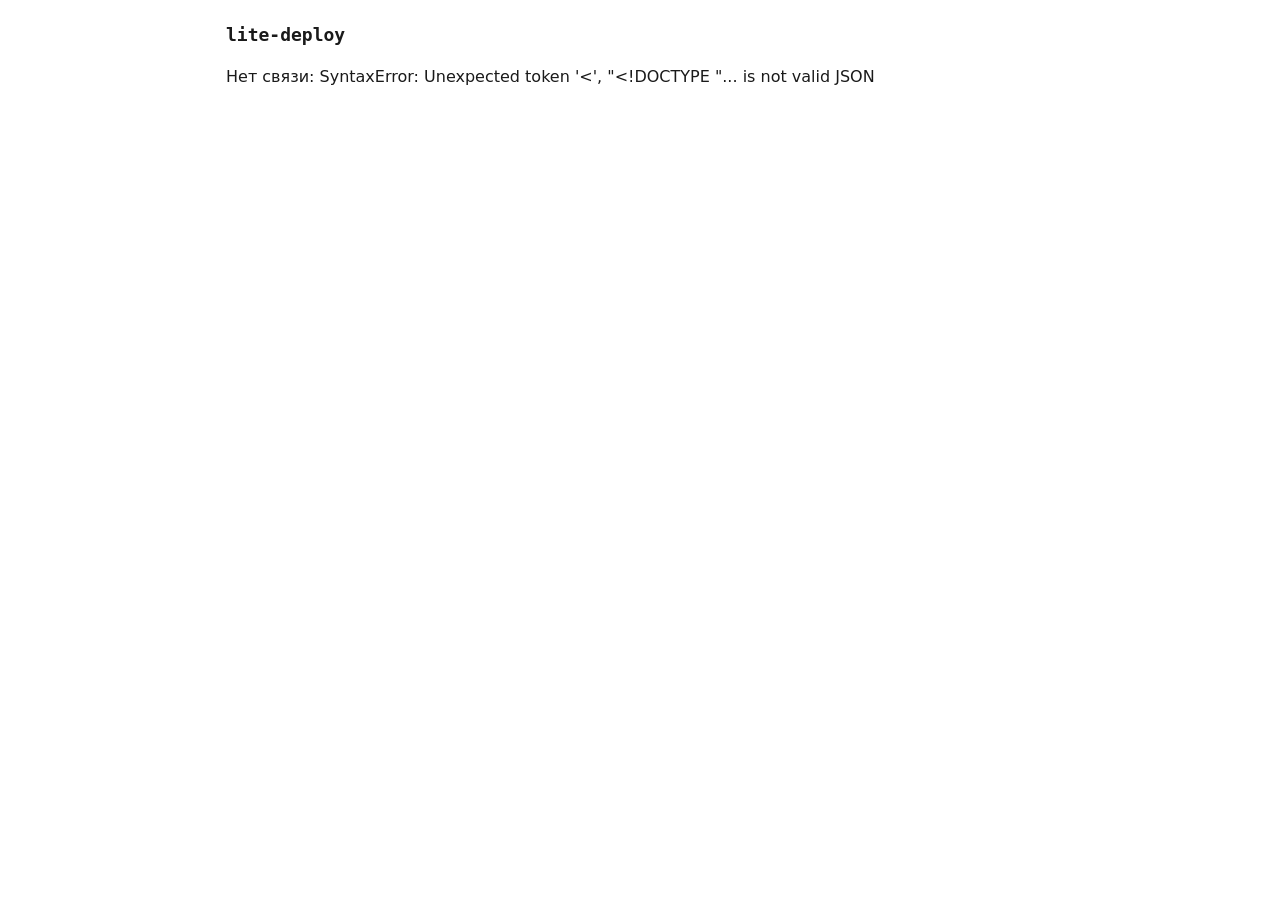
==== internal/ui/index.html @ 856b933f "S9: веб-интерфейс lite-deploy ui (состояние, выкатка, откат); документы" ====
<!doctype html>
<html lang="ru">
<head>
<meta charset="utf-8">
<meta name="viewport" content="width=device-width, initial-scale=1">
<title>lite-deploy</title>
<style>
  :root { --bg:#fff; --fg:#1a1a1a; --muted:#6a6a6a; --line:#e6e6e6; --card:#fafaf9; --ok:#0b6b57; --bad:#b3261e; --btn:#1a1a1a; --btnfg:#fff; }
  @media (prefers-color-scheme: dark) { :root { --bg:#131313; --fg:#e6e6e3; --muted:#9a9a95; --line:#2a2a28; --card:#1a1a19; --ok:#5cc8a6; --bad:#f2837b; --btn:#e6e6e3; --btnfg:#131313; } }
  * { box-sizing: border-box; }
  body { margin:0; background:var(--bg); color:var(--fg); font:16px/1.55 system-ui,-apple-system,"Segoe UI",Roboto,sans-serif; }
  .wrap { max-width: 860px; margin: 0 auto; padding: 24px 16px 64px; }
  header { display:flex; justify-content:space-between; align-items:baseline; margin-bottom: 20px; }
  h1 { font: 600 18px ui-monospace,SFMono-Regular,Menlo,monospace; margin:0; }
  .srv { color:var(--muted); font-size:14px; }
  .card { background:var(--card); border:1px solid var(--line); border-radius:8px; padding:16px 18px; margin-bottom:16px; }
  .card h2 { margin:0 0 4px; font-size:18px; }
  .meta { color:var(--muted); font-size:14px; margin-bottom:12px; }
  table { border-collapse:collapse; width:100%; font-size:14px; margin-bottom:12px; }
  th,td { text-align:left; padding:6px 10px 6px 0; border-bottom:1px solid var(--line); }
  th { color:var(--muted); font-weight:500; }
  code { font:13px ui-monospace,SFMono-Regular,Menlo,monospace; }
  .up { color:var(--ok); } .down { color:var(--bad); }
  .act { font-weight:600; }
  form { display:flex; gap:8px; flex-wrap:wrap; margin:8px 0 0; }
  input[type=text] { flex:1 1 280px; min-width:0; padding:8px 10px; border:1px solid var(--line); border-radius:6px; background:var(--bg); color:var(--fg); font:13px ui-monospace,SFMono-Regular,Menlo,monospace; }
  button { padding:8px 14px; border-radius:6px; border:1px solid var(--line); background:var(--bg); color:var(--fg); font:inherit; cursor:pointer; }
  button.primary { background:var(--btn); color:var(--btnfg); border-color:var(--btn); }
  button:disabled { opacity:.5; cursor:default; }
  .hist { color:var(--muted); font-size:13px; margin-top:10px; }
  .hist div { padding:1px 0; }
  #msg { position:sticky; top:0; margin-bottom:12px; padding:10px 14px; border-radius:6px; font-size:14px; white-space:pre-wrap; display:none; }
  #msg.ok { display:block; border:1px solid var(--ok); color:var(--ok); background:var(--bg); }
  #msg.err { display:block; border:1px solid var(--bad); color:var(--bad); background:var(--bg); }
  .empty { color:var(--muted); }
</style>
</head>
<body>
<div class="wrap">
  <header><h1>lite-deploy</h1><span class="srv" id="srv"></span></header>
  <div id="msg"></div>
  <div id="list"><p class="empty">Загрузка…</p></div>
</div>
<script>
(function () {
  var token = new URLSearchParams(location.search).get('t') || sessionStorage.getItem('t') || '';
  if (token) { sessionStorage.setItem('t', token); history.replaceState(null, '', location.pathname); }
  var busy = false;

  function api(path, body) {
    var opt = { headers: { 'X-Token': token } };
    if (body) { opt.method = 'POST'; opt.headers['Content-Type'] = 'application/json'; opt.body = JSON.stringify(body); }
    return fetch(path, opt).then(function (r) { return r.json(); });
  }
  function msg(kind, text) { var m = document.getElementById('msg'); m.className = kind; m.textContent = text; }
  function clearMsg() { document.getElementById('msg').className = ''; }
  function el(tag, cls, text) { var e = document.createElement(tag); if (cls) e.className = cls; if (text !== undefined) e.textContent = text; return e; }
  function short(s) { return s && s.length > 12 ? s.slice(0, 12) : (s || ''); }

  function card(p) {
    var c = el('div', 'card');
    c.appendChild(el('h2', null, p.project));
    var active = p.active === 'none' ? 'ещё не выкатывали' : 'активный слот: ' + p.active;
    c.appendChild(el('div', 'meta', active));
    var t = el('table'), h = el('tr');
    ['Слот', 'Сервис', 'Порт', 'Состояние'].forEach(function (x) { h.appendChild(el('th', null, x)); });
    t.appendChild(h);
    ['blue', 'green'].forEach(function (slot) {
      Object.keys(p.slots[slot] || {}).sort().forEach(function (svc) {
        var s = p.slots[slot][svc], r = el('tr');
        r.appendChild(el('td', slot === p.active ? 'act' : null, slot + (slot === p.active ? ' (активный)' : '')));
        r.appendChild(el('td', null, svc));
        r.appendChild(el('td', null, String(s.port)));
        r.appendChild(el('td', s.up ? 'up' : 'down', s.up ? 'работает' + (s.version ? ', версия ' + short(s.version) : '') : 'не отвечает'));
        t.appendChild(r);
      });
    });
    c.appendChild(t);

    var f = el('form'), inp = el('input'), go = el('button', 'primary', 'Выкатить'), rb = el('button', null, 'Откатить');
    inp.type = 'text'; inp.placeholder = 'хэш коммита (40 символов)'; inp.maxLength = 40; inp.spellcheck = false; inp.autocomplete = 'off';
    go.type = 'submit'; rb.type = 'button';
    f.appendChild(inp); f.appendChild(go); f.appendChild(rb);
    f.addEventListener('submit', function (e) {
      e.preventDefault();
      var sha = inp.value.trim().toLowerCase();
      if (!/^[0-9a-f]{40}$/.test(sha)) { msg('err', 'Нужен полный хэш коммита: 40 символов 0-9a-f.'); return; }
      if (!confirm('Выкатить ' + sha.slice(0, 12) + ' в проект ' + p.project + '?')) return;
      run('Выкатка идёт, это может занять несколько минут…', '/api/deploy', { project: p.project, sha: sha }, function (d) {
        return 'Выкачено ' + short(d.version) + ', слот ' + d.slot + '. Трафик переключён.';
      });
    });
    rb.addEventListener('click', function () {
      if (!confirm('Откатить проект ' + p.project + ' на прежнюю версию?')) return;
      run('Откат…', '/api/rollback', { project: p.project }, function (d) {
        return 'Откат выполнен: слот ' + d.slot + ', версия ' + short(d.version) + '.';
      });
    });
    c.appendChild(f);

    if (p.history && p.history.length) {
      var hist = el('div', 'hist');
      p.history.slice().reverse().forEach(function (x) { hist.appendChild(el('div', null, x.time + '  ' + x.event + '  ' + short(x.version) + '  слот ' + x.slot)); });
      c.appendChild(hist);
    }
    return c;
  }

  function setBusy(b) { busy = b; document.querySelectorAll('button').forEach(function (x) { x.disabled = b; }); }

  function run(wait, path, body, okText) {
    if (busy) return;
    setBusy(true); msg('ok', wait);
    api(path, body).then(function (r) {
      if (r.ok) { msg('ok', okText(r.data)); }
      else { msg('err', r.error.message + (r.error.hint ? '\n' + r.error.hint : '')); }
    }).catch(function (e) { msg('err', 'Нет связи: ' + e); }).then(function () { setBusy(false); load(); });
  }

  function load() {
    api('/api/status').then(function (r) {
      var list = document.getElementById('list');
      list.textContent = '';
      if (!r.ok) {
        if (r.error.code === 'permission_denied') { list.appendChild(el('p', 'empty', r.error.message)); return; }
        if (r.error.code === 'project_not_found') { list.appendChild(el('p', 'empty', 'Проектов ещё нет. Создайте проект: lite-deploy project create.')); return; }
        list.appendChild(el('p', 'down', r.error.message)); return;
      }
      var ps = ('projects' in r.data) ? (r.data.projects || []) : [r.data];
      if (!ps.length) { list.appendChild(el('p', 'empty', 'Проектов ещё нет.')); return; }
      ps.forEach(function (p) { list.appendChild(card(p)); });
      if (busy) setBusy(true);
    }).catch(function (e) { document.getElementById('list').textContent = 'Нет связи: ' + e; });
  }

  api('/api/info').then(function (i) { document.getElementById('srv').textContent = i.host ? 'сервер: ' + i.host : 'этот компьютер'; }).catch(function () {});
  load();
  setInterval(function () { if (!busy && document.activeElement.tagName !== 'INPUT') load(); }, 10000);
})();
</script>
</body>
</html>
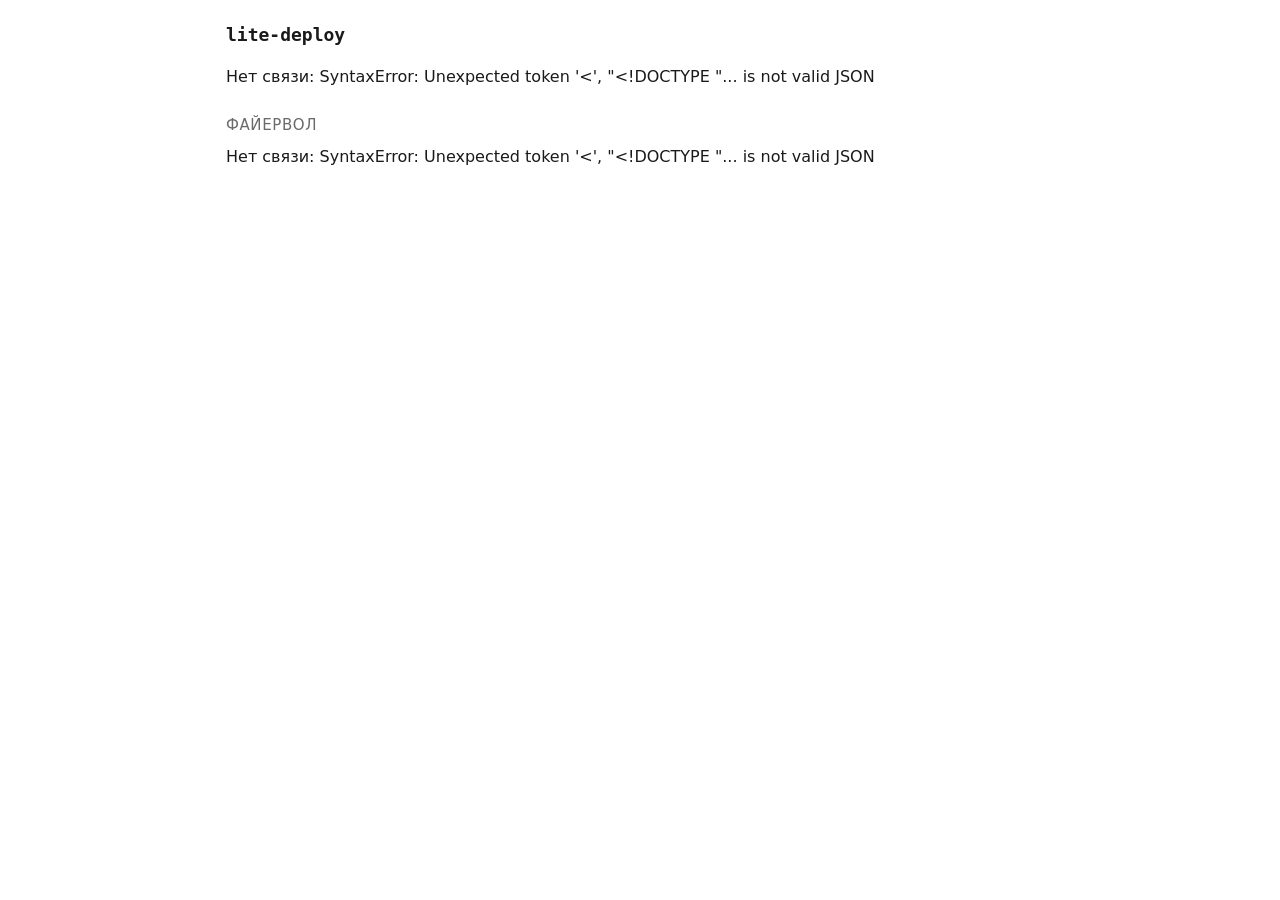
==== commit 6040ee45: "Плагин файервола: пакет firewall, команды lite-deploy firewall, раздел в UI; документы Co-Authored-B" ====
--- a/internal/ui/index.html
+++ b/internal/ui/index.html
@@ -33,6 +33,10 @@
   #msg.ok { display:block; border:1px solid var(--ok); color:var(--ok); background:var(--bg); }
   #msg.err { display:block; border:1px solid var(--bad); color:var(--bad); background:var(--bg); }
   .empty { color:var(--muted); }
+  h3 { font-size:15px; margin:24px 0 8px; color:var(--muted); font-weight:500; text-transform:uppercase; letter-spacing:.04em; }
+  input.num { flex:0 0 90px; } input.src { flex:1 1 180px; }
+  select { padding:8px 10px; border:1px solid var(--line); border-radius:6px; background:var(--bg); color:var(--fg); font:inherit; }
+  .tag { color:var(--muted); font-size:12px; }
 </style>
 </head>
 <body>
@@ -40,6 +44,8 @@
   <header><h1>lite-deploy</h1><span class="srv" id="srv"></span></header>
   <div id="msg"></div>
   <div id="list"><p class="empty">Загрузка…</p></div>
+  <h3>Файервол</h3>
+  <div id="fw"><p class="empty">Загрузка…</p></div>
 </div>
 <script>
 (function () {
@@ -108,13 +114,74 @@
 
   function setBusy(b) { busy = b; document.querySelectorAll('button').forEach(function (x) { x.disabled = b; }); }
 
-  function run(wait, path, body, okText) {
+  function run(wait, path, body, okText, reload) {
     if (busy) return;
     setBusy(true); msg('ok', wait);
     api(path, body).then(function (r) {
       if (r.ok) { msg('ok', okText(r.data)); }
       else { msg('err', r.error.message + (r.error.hint ? '\n' + r.error.hint : '')); }
-    }).catch(function (e) { msg('err', 'Нет связи: ' + e); }).then(function () { setBusy(false); load(); });
+    }).catch(function (e) { msg('err', 'Нет связи: ' + e); }).then(function () { setBusy(false); (reload || load)(); });
+  }
+
+  function fwCard(st) {
+    var c = el('div', 'card');
+    c.appendChild(el('div', 'meta', (st.active ? 'Включён' : 'Выключен') + ', порт SSH: ' + st.ssh_port));
+    if (!st.active) {
+      var eb = el('button', 'primary', 'Включить');
+      eb.addEventListener('click', function () {
+        if (!confirm('Включить файервол? Будут открыты SSH (порт ' + st.ssh_port + '), 80 и 443, остальное входящее закроется.')) return;
+        run('Включаю…', '/api/firewall/enable', {}, function () { return 'Файервол включён.'; }, loadFw);
+      });
+      c.appendChild(eb);
+    }
+    var t = el('table'), h = el('tr');
+    ['Порт', 'Действие', 'Откуда', ''].forEach(function (x) { h.appendChild(el('th', null, x)); });
+    t.appendChild(h);
+    (st.rules || []).forEach(function (r) {
+      var row = el('tr');
+      row.appendChild(el('td', null, r.port ? r.port + (r.proto ? '/' + r.proto : '') : r.raw));
+      row.appendChild(el('td', null, r.action));
+      row.appendChild(el('td', null, r.from));
+      var cell = el('td');
+      if (r.protected) cell.appendChild(el('span', 'tag', 'защищено'));
+      else if (r.port) {
+        var del = el('button', null, 'Закрыть');
+        del.addEventListener('click', function () {
+          if (!confirm('Закрыть ' + r.port + '/' + r.proto + (r.from !== 'any' ? ' для ' + r.from : '') + '?')) return;
+          run('Закрываю…', '/api/firewall/remove', { port: r.port, proto: r.proto, from: r.from === 'any' ? '' : r.from, action: r.action }, function () { return 'Порт ' + r.port + ' закрыт.'; }, loadFw);
+        });
+        cell.appendChild(del);
+      }
+      row.appendChild(cell);
+      t.appendChild(row);
+    });
+    c.appendChild(t);
+    var f = el('form'), port = el('input', 'num'), proto = el('select'), src = el('input', 'src'), add = el('button', 'primary', 'Открыть порт');
+    port.type = 'text'; port.placeholder = 'порт'; port.maxLength = 5; port.inputMode = 'numeric'; port.autocomplete = 'off';
+    ['tcp', 'udp'].forEach(function (x) { var o = el('option', null, x); o.value = x; proto.appendChild(o); });
+    src.type = 'text'; src.placeholder = 'только с адреса (необязательно)'; src.autocomplete = 'off'; src.spellcheck = false;
+    add.type = 'submit';
+    f.appendChild(port); f.appendChild(proto); f.appendChild(src); f.appendChild(add);
+    f.addEventListener('submit', function (e) {
+      e.preventDefault();
+      var n = parseInt(port.value, 10);
+      if (!(n >= 1 && n <= 65535)) { msg('err', 'Порт: число от 1 до 65535.'); return; }
+      var from = src.value.trim();
+      if (!confirm('Открыть ' + n + '/' + proto.value + (from ? ' для ' + from : ' для всех') + '?')) return;
+      run('Открываю…', '/api/firewall/allow', { port: n, proto: proto.value, from: from }, function () { return 'Порт ' + n + '/' + proto.value + ' открыт.'; }, loadFw);
+    });
+    c.appendChild(f);
+    return c;
+  }
+
+  function loadFw() {
+    api('/api/firewall').then(function (r) {
+      var box = document.getElementById('fw');
+      box.textContent = '';
+      if (!r.ok) { box.appendChild(el('p', r.error.code === 'permission_denied' ? 'empty' : 'down', r.error.message)); return; }
+      box.appendChild(fwCard(r.data));
+      if (busy) setBusy(true);
+    }).catch(function (e) { document.getElementById('fw').textContent = 'Нет связи: ' + e; });
   }
 
   function load() {
@@ -134,8 +201,8 @@
   }
 
   api('/api/info').then(function (i) { document.getElementById('srv').textContent = i.host ? 'сервер: ' + i.host : 'этот компьютер'; }).catch(function () {});
-  load();
-  setInterval(function () { if (!busy && document.activeElement.tagName !== 'INPUT') load(); }, 10000);
+  load(); loadFw();
+  setInterval(function () { if (!busy && document.activeElement.tagName !== 'INPUT') { load(); loadFw(); } }, 10000);
 })();
 </script>
 </body>
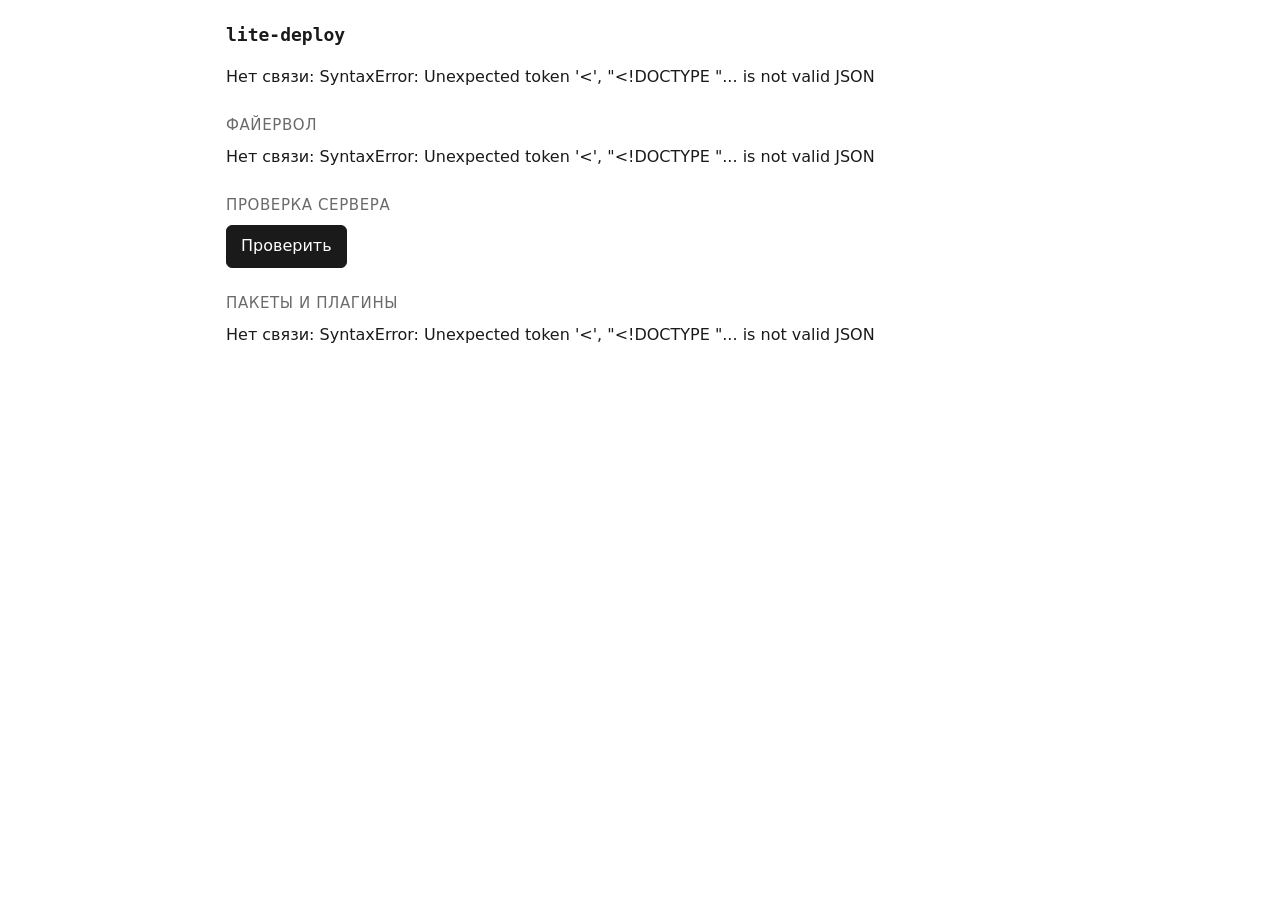
==== commit f0681b0b: "Плагины: механизм (манифест, реестр, внешние плагины), lite package, info, verify, раздел в интерфей" ====
--- a/internal/ui/index.html
+++ b/internal/ui/index.html
@@ -37,6 +37,10 @@
   input.num { flex:0 0 90px; } input.src { flex:1 1 180px; }
   select { padding:8px 10px; border:1px solid var(--line); border-radius:6px; background:var(--bg); color:var(--fg); font:inherit; }
   .tag { color:var(--muted); font-size:12px; }
+  pre.out { margin:8px 0 0; padding:8px 10px; background:var(--bg); border:1px solid var(--line); border-radius:6px; font:13px ui-monospace,SFMono-Regular,Menlo,monospace; white-space:pre-wrap; max-height:260px; overflow:auto; }
+  .warn { color:#9a6700; } @media (prefers-color-scheme: dark) { .warn { color:#e3b341; } }
+  .cmd { margin:8px 0 0; }
+  .cmd .help { color:var(--muted); font-size:13px; }
 </style>
 </head>
 <body>
@@ -46,6 +50,10 @@
   <div id="list"><p class="empty">Загрузка…</p></div>
   <h3>Файервол</h3>
   <div id="fw"><p class="empty">Загрузка…</p></div>
+  <h3>Проверка сервера</h3>
+  <div id="vf"><button id="vfgo" class="primary">Проверить</button><div id="vfout"></div></div>
+  <h3>Пакеты и плагины</h3>
+  <div id="pl"><p class="empty">Загрузка…</p></div>
 </div>
 <script>
 (function () {
@@ -184,6 +192,78 @@
     }).catch(function (e) { document.getElementById('fw').textContent = 'Нет связи: ' + e; });
   }
 
+  function pluginCard(p) {
+    var c = el('div', 'card');
+    c.appendChild(el('h2', null, p.name));
+    c.appendChild(el('div', 'meta', p.description + ' · ' + (p.kind === 'builtin' ? 'встроенный' : 'внешний') + (p.requires && p.requires.length ? ' · нужны пакеты: ' + p.requires.join(', ') : '')));
+    var out = el('pre', 'out'); out.style.display = 'none';
+    (p.commands || []).forEach(function (cm) {
+      var row = el('div', 'cmd');
+      row.appendChild(el('code', null, 'lite ' + p.name + ' ' + cm.name + (cm.args ? ' ' + cm.args : '')));
+      row.appendChild(el('span', 'help', ' — ' + cm.help));
+      var f = el('form'), inp = el('input'), go = el('button', cm.confirm ? null : 'primary', 'Выполнить');
+      if (cm.args) { inp.type = 'text'; inp.placeholder = cm.args; inp.autocomplete = 'off'; inp.spellcheck = false; f.appendChild(inp); }
+      go.type = 'submit'; f.appendChild(go);
+      f.addEventListener('submit', function (e) {
+        e.preventDefault();
+        var args = cm.args ? inp.value.trim().split(/\s+/).filter(Boolean) : [];
+        if (cm.args && cm.args.indexOf('…') < 0 && args.length !== cm.args.split(/\s+/).length) { msg('err', 'Нужно: ' + cm.args); return; }
+        if (cm.args && !args.length) { msg('err', 'Нужно: ' + cm.args); return; }
+        if (cm.confirm && !confirm('Выполнить: lite ' + p.name + ' ' + cm.name + ' ' + args.join(' ') + '?')) return;
+        if (busy) return;
+        setBusy(true); msg('ok', 'Выполняю…');
+        api('/api/plugin', { plugin: p.name, command: cm.name, args: args }).then(function (r) {
+          if (r.ok) {
+            clearMsg();
+            out.style.display = 'block';
+            out.textContent = pluginText(r.data);
+          } else { msg('err', r.error.message + (r.error.hint ? '\n' + r.error.hint : '')); }
+        }).catch(function (e) { msg('err', 'Нет связи: ' + e); }).then(function () { setBusy(false); });
+      });
+      row.appendChild(f);
+      c.appendChild(row);
+    });
+    c.appendChild(out);
+    return c;
+  }
+  function pluginText(d) {
+    if (!d) return 'Готово.';
+    if (Array.isArray(d.packages) && !d.action) return d.packages.length ? d.packages.map(function (x) { return x.name + '  ' + x.version + '  ' + x.installed_at; }).join('\n') : 'Через lite пакеты пока не ставились.';
+    if (d.packages && d.action) return 'Готово: ' + d.action + ' ' + d.packages.join(', ');
+    if ('installed' in d) return d.name + ': ' + (d.installed ? 'установлен, версия ' + d.version + (d.by_lite ? ' (через lite)' : ' (не через lite)') : 'не установлен');
+    if (d.output !== undefined) return d.output;
+    return JSON.stringify(d, null, 2);
+  }
+  function loadPlugins() {
+    api('/api/plugins').then(function (r) {
+      var box = document.getElementById('pl');
+      box.textContent = '';
+      if (!r.ok) { box.appendChild(el('p', r.error.code === 'permission_denied' ? 'empty' : 'down', r.error.message)); return; }
+      (r.data.plugins || []).forEach(function (p) { box.appendChild(pluginCard(p)); });
+      (r.data.load_errors || []).forEach(function (m) { box.appendChild(el('p', 'down', m)); });
+    }).catch(function (e) { document.getElementById('pl').textContent = 'Нет связи: ' + e; });
+  }
+  function verify() {
+    var box = document.getElementById('vfout');
+    if (busy) return;
+    setBusy(true); box.textContent = 'Проверяю…';
+    api('/api/verify').then(function (r) {
+      box.textContent = '';
+      if (!r.data) { box.appendChild(el('p', 'down', r.error.message)); return; }
+      var t = el('table');
+      r.data.findings.forEach(function (f) {
+        var row = el('tr');
+        row.appendChild(el('td', f.level === 'ok' ? 'up' : (f.level === 'warn' ? 'warn' : 'down'), f.level === 'ok' ? 'ок' : (f.level === 'warn' ? 'внимание' : 'ошибка')));
+        row.appendChild(el('td', null, f.plugin + '/' + f.check));
+        row.appendChild(el('td', null, f.message + (f.fix && f.level !== 'ok' ? '  →  ' + f.fix : '')));
+        t.appendChild(row);
+      });
+      box.appendChild(t);
+      box.appendChild(el('div', 'meta', 'Итого: ок ' + r.data.ok + ', предупреждений ' + r.data.warnings + ', ошибок ' + r.data.failures));
+    }).catch(function (e) { box.textContent = 'Нет связи: ' + e; }).then(function () { setBusy(false); });
+  }
+  document.getElementById('vfgo').addEventListener('click', verify);
+
   function load() {
     api('/api/status').then(function (r) {
       var list = document.getElementById('list');
@@ -201,7 +281,7 @@
   }
 
   api('/api/info').then(function (i) { document.getElementById('srv').textContent = i.host ? 'сервер: ' + i.host : 'этот компьютер'; }).catch(function () {});
-  load(); loadFw();
+  load(); loadFw(); loadPlugins();
   setInterval(function () { if (!busy && document.activeElement.tagName !== 'INPUT') { load(); loadFw(); } }, 10000);
 })();
 </script>
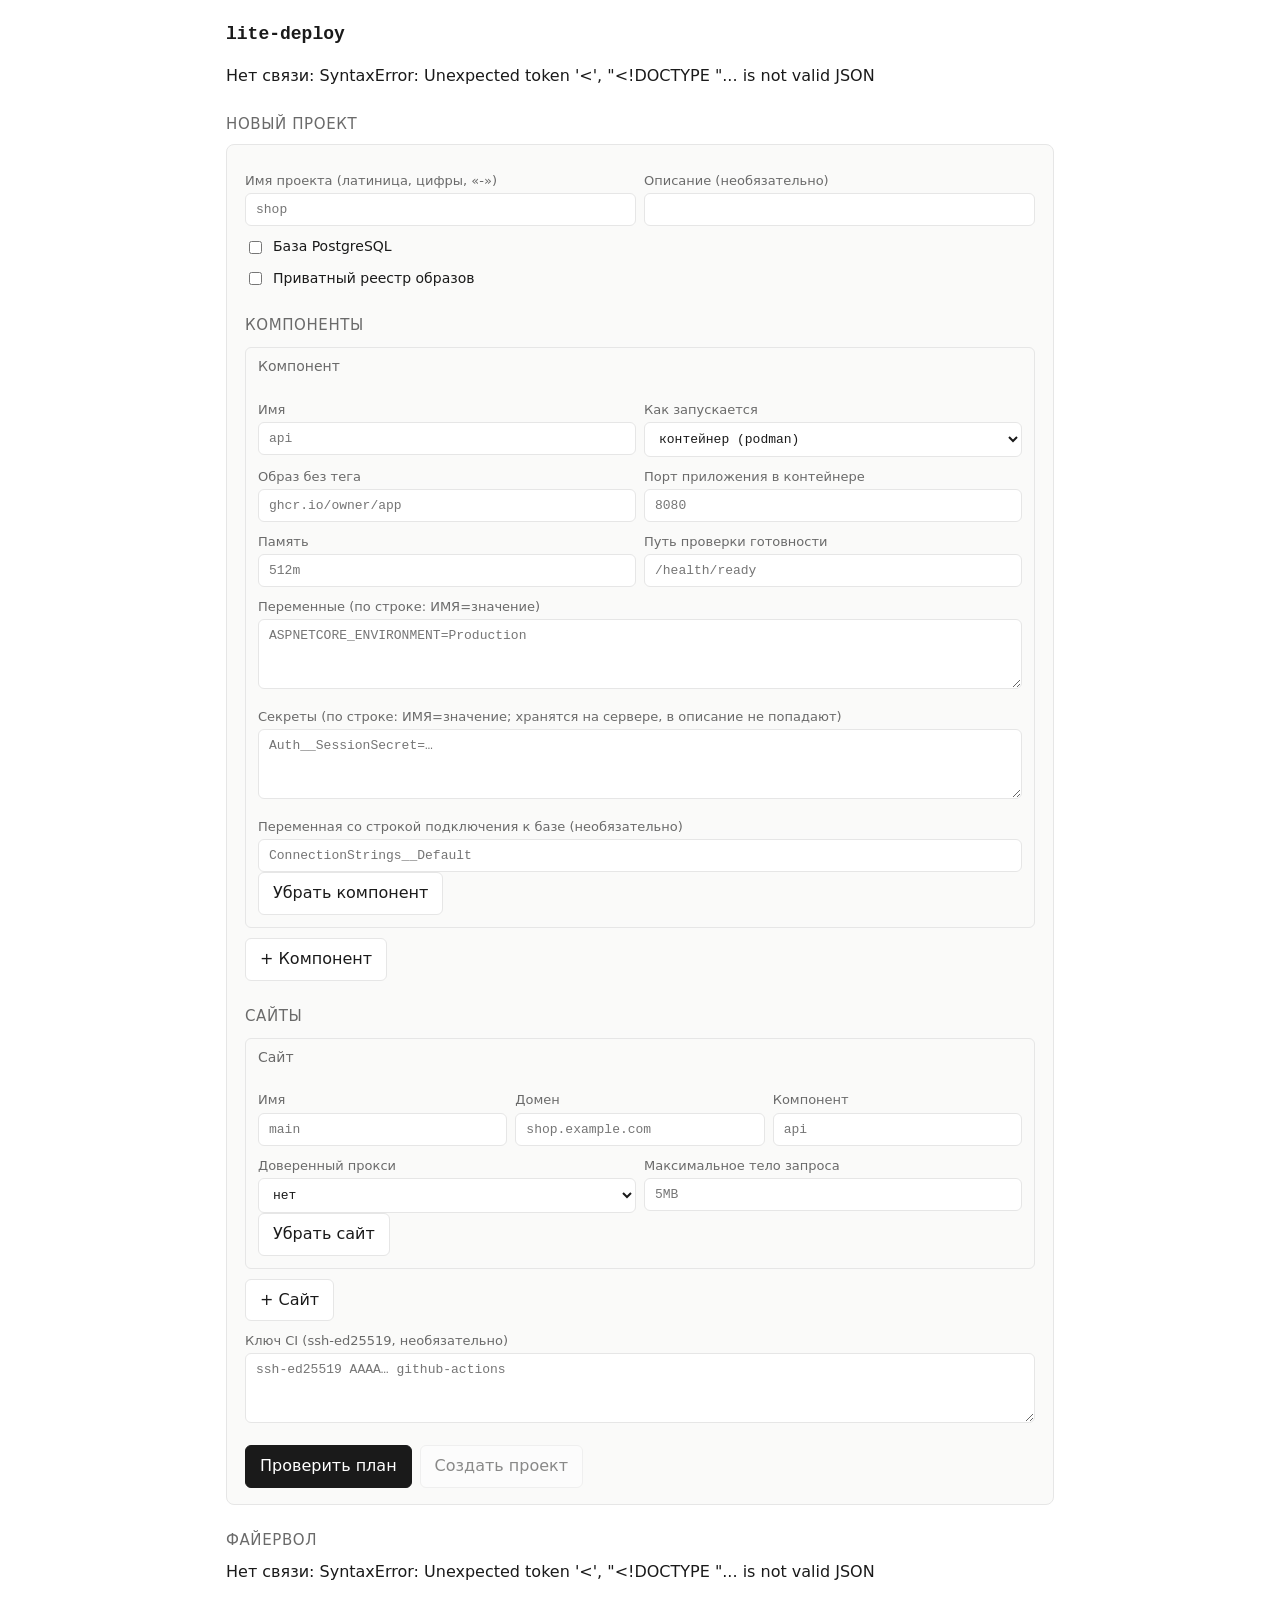
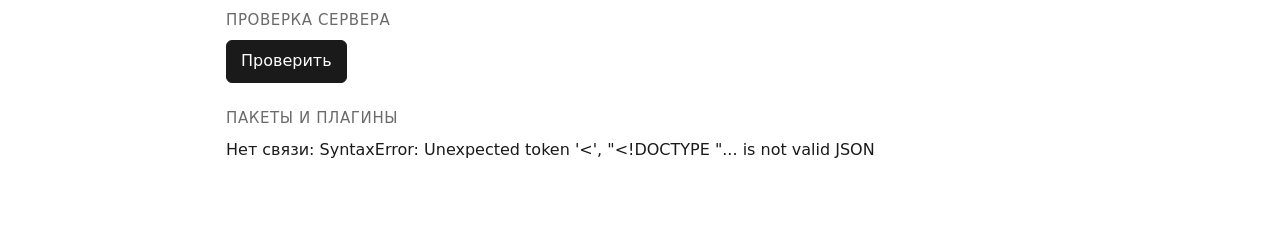
==== commit f9d98c33: "v0.6.0: плагины, проекты v2, копии, работа без root - Плагины redis, server (реестр серверов), backu" ====
--- a/internal/ui/index.html
+++ b/internal/ui/index.html
@@ -41,6 +41,12 @@
   .warn { color:#9a6700; } @media (prefers-color-scheme: dark) { .warn { color:#e3b341; } }
   .cmd { margin:8px 0 0; }
   .cmd .help { color:var(--muted); font-size:13px; }
+  .np label { display:block; font-size:13px; color:var(--muted); margin:10px 0 2px; }
+  .np input[type=text], .np textarea, .np select { width:100%; padding:8px 10px; border:1px solid var(--line); border-radius:6px; background:var(--bg); color:var(--fg); font:13px ui-monospace,SFMono-Regular,Menlo,monospace; }
+  .np textarea { min-height:70px; resize:vertical; }
+  .np .box { border:1px solid var(--line); border-radius:6px; padding:8px 12px 12px; margin:10px 0; }
+  .np .row { display:flex; gap:8px; flex-wrap:wrap; } .np .row > div { flex:1 1 200px; }
+  .np .inline { display:flex; gap:8px; align-items:center; margin:10px 0 2px; font-size:14px; color:var(--fg); }
 </style>
 </head>
 <body>
@@ -48,6 +54,8 @@
   <header><h1>lite-deploy</h1><span class="srv" id="srv"></span></header>
   <div id="msg"></div>
   <div id="list"><p class="empty">Загрузка…</p></div>
+  <h3>Новый проект</h3>
+  <div id="np"></div>
   <h3>Файервол</h3>
   <div id="fw"><p class="empty">Загрузка…</p></div>
   <h3>Проверка сервера</h3>
@@ -260,6 +268,16 @@
       });
       box.appendChild(t);
       box.appendChild(el('div', 'meta', 'Итого: ок ' + r.data.ok + ', предупреждений ' + r.data.warnings + ', ошибок ' + r.data.failures));
+      if (r.data.warnings + r.data.failures > 0) {
+        var fx = el('button', null, 'Исправить то, что можно автоматически');
+        fx.addEventListener('click', function () {
+          if (!confirm('Выполнить безопасные исправления из lite fix (настройка SSH, обновлений, fail2ban, sysctl, таймеры копий, установка нужных плагинов)? Файервол, пользователи и ключи не затрагиваются.')) return;
+          run('Исправляю…', '/api/fix', {}, function (d) {
+            return d.applied.length ? 'Выполнено: ' + d.applied.join('; ') + (d.manual.length ? '\nВручную: ' + d.manual.join('; ') : '') : 'Автоматически исправлять нечего.' + (d.manual.length ? '\nВручную: ' + d.manual.join('; ') : '');
+          }, verify);
+        });
+        box.appendChild(fx);
+      }
     }).catch(function (e) { box.textContent = 'Нет связи: ' + e; }).then(function () { setBusy(false); });
   }
   document.getElementById('vfgo').addEventListener('click', verify);
@@ -280,6 +298,179 @@
     }).catch(function (e) { document.getElementById('list').textContent = 'Нет связи: ' + e; });
   }
 
+
+  // ---- Новый проект: форма собирает описание, секреты шифруются на этом компьютере перед отправкой ----
+  function newProject() {
+    var root = document.getElementById('np'), box = el('div', 'card np');
+    root.appendChild(box);
+    var services = [], sites = [], lastHash = '';
+
+    function field(parent, label, ph, val) {
+      var d = el('div'); d.appendChild(el('label', null, label));
+      var i = el('input'); i.type = 'text'; i.placeholder = ph || ''; i.autocomplete = 'off'; i.spellcheck = false; if (val) i.value = val;
+      d.appendChild(i); parent.appendChild(d); return i;
+    }
+    function area(parent, label, ph) {
+      var d = el('div'); d.appendChild(el('label', null, label));
+      var t = el('textarea'); t.placeholder = ph || ''; t.spellcheck = false; d.appendChild(t); parent.appendChild(d); return t;
+    }
+    function select(parent, label, opts) {
+      var d = el('div'); d.appendChild(el('label', null, label));
+      var s = el('select'); opts.forEach(function (o) { var x = el('option', null, o[1]); x.value = o[0]; s.appendChild(x); });
+      d.appendChild(s); parent.appendChild(d); return s;
+    }
+    function check(parent, label) {
+      var d = el('label', 'inline'), c = el('input'); c.type = 'checkbox'; d.appendChild(c); d.appendChild(document.createTextNode(label)); parent.appendChild(d); return c;
+    }
+    function row(parent) { var r = el('div', 'row'); parent.appendChild(r); return r; }
+    function sub(parent, title) { var b = el('div', 'box'); b.appendChild(el('div', 'meta', title)); parent.appendChild(b); return b; }
+
+    var top = row(box), name = field(top, 'Имя проекта (латиница, цифры, «-»)', 'shop'), desc = field(top, 'Описание (необязательно)', '');
+
+    var dbOn = check(box, 'База PostgreSQL'), dbBox = sub(box, 'База'), dbRow = row(dbBox);
+    var dbServer = field(dbRow, 'Сервер (пусто: этот; иначе имя из lite server add)', ''), dbPort = field(dbRow, 'Порт (для другого сервера)', '5432'),
+      dbFmt = select(dbRow, 'Формат строки подключения', [['url', 'url'], ['npgsql', 'npgsql (.NET)'], ['libpq', 'libpq']]),
+      dbPass = field(dbBox, 'Пароль роли (только для базы на другом сервере)', '');
+    dbPass.type = 'password'; dbBox.style.display = 'none';
+    dbOn.addEventListener('change', function () { dbBox.style.display = dbOn.checked ? '' : 'none'; });
+
+    var regOn = check(box, 'Приватный реестр образов'), regBox = sub(box, 'Реестр'), regRow = row(regBox);
+    var regHost = field(regRow, 'Хост реестра', 'ghcr.io'), regUser = field(regRow, 'Пользователь', ''), regTok = field(regBox, 'Токен на чтение', '');
+    regTok.type = 'password'; regBox.style.display = 'none';
+    regOn.addEventListener('change', function () { regBox.style.display = regOn.checked ? '' : 'none'; });
+
+    box.appendChild(el('h3', null, 'Компоненты'));
+    var svcBox = el('div'); box.appendChild(svcBox);
+    var addSvc = el('button', null, '+ Компонент'); addSvc.type = 'button'; box.appendChild(addSvc);
+    box.appendChild(el('h3', null, 'Сайты'));
+    var siteBox = el('div'); box.appendChild(siteBox);
+    var addSite = el('button', null, '+ Сайт'); addSite.type = 'button'; box.appendChild(addSite);
+    var keyArea = area(box, 'Ключ CI (ssh-ed25519, необязательно)', 'ssh-ed25519 AAAA… github-actions');
+
+    function addService() {
+      var b = sub(svcBox, 'Компонент'), s = {};
+      var r1 = row(b);
+      s.name = field(r1, 'Имя', 'api');
+      s.kind = select(r1, 'Как запускается', [['quadlet', 'контейнер (podman)'], ['unit', 'процесс на сервере (systemd)']]);
+      var cont = el('div'), unit = el('div'); b.appendChild(cont); b.appendChild(unit); unit.style.display = 'none';
+      var rc = row(cont); s.image = field(rc, 'Образ без тега', 'ghcr.io/owner/app'); s.cport = field(rc, 'Порт приложения в контейнере', '8080');
+      var ru = row(unit); s.exec = field(ru, 'Команда (аргументы через пробел; путь от каталога релиза)', './bin/app');
+      s.rurl = field(ru, 'Адрес архива tar.gz (https, {sha} подставляется)', 'https://example.com/app-{sha}.tar.gz');
+      s.rkey = field(unit, 'Открытый ключ minisign, которым CI подписывает архив (подпись: адрес архива + .minisig)', 'RWQ…');
+      s.rtok = field(unit, 'Токен для скачивания (необязательно)', ''); s.rtok.type = 'password';
+      var r2 = row(b); s.mem = field(r2, 'Память', '512m'); s.health = field(r2, 'Путь проверки готовности', '/health/ready');
+      s.env = area(b, 'Переменные (по строке: ИМЯ=значение)', 'ASPNETCORE_ENVIRONMENT=Production');
+      s.sec = area(b, 'Секреты (по строке: ИМЯ=значение; хранятся на сервере, в описание не попадают)', 'Auth__SessionSecret=…');
+      s.dbenv = field(b, 'Переменная со строкой подключения к базе (необязательно)', 'ConnectionStrings__Default');
+      var del = el('button', null, 'Убрать компонент'); del.type = 'button'; b.appendChild(del);
+      s.box = b;
+      s.kind.addEventListener('change', function () { var u = s.kind.value === 'unit'; cont.style.display = u ? 'none' : ''; unit.style.display = u ? '' : 'none'; });
+      del.addEventListener('click', function () { b.remove(); services = services.filter(function (x) { return x !== s; }); });
+      services.push(s);
+    }
+    function addSiteBox() {
+      var b = sub(siteBox, 'Сайт'), s = {}, r1 = row(b);
+      s.name = field(r1, 'Имя', 'main'); s.host = field(r1, 'Домен', 'shop.example.com'); s.svc = field(r1, 'Компонент', 'api');
+      var r2 = row(b);
+      s.proxy = select(r2, 'Доверенный прокси', [['none', 'нет'], ['cloudflare', 'Cloudflare']]); s.body = field(r2, 'Максимальное тело запроса', '5MB');
+      var del = el('button', null, 'Убрать сайт'); del.type = 'button'; b.appendChild(del);
+      del.addEventListener('click', function () { b.remove(); sites = sites.filter(function (x) { return x !== s; }); });
+      sites.push(s);
+    }
+    addSvc.addEventListener('click', addService); addSite.addEventListener('click', addSiteBox);
+    addService(); addSiteBox();
+
+    function lines(text) { return text.split('\n').map(function (l) { return l.trim(); }).filter(Boolean); }
+    function pair(l) { var i = l.indexOf('='); return i < 1 ? null : [l.slice(0, i).trim(), l.slice(i + 1)]; }
+    function secretName(parts) { var n = parts.join('_').toLowerCase().replace(/[^a-z0-9_]/g, '_'); return /^[a-z]/.test(n) ? n : 's_' + n; }
+    function opt(o, k, v) { if (v !== '' && v !== undefined && v !== null) o[k] = v; }
+
+    // Собирает описание проекта и значения секретов; при ошибке в форме возвращает строку.
+    function build() {
+      var p = { schema: 'lite-deploy/project/v2', name: name.value.trim() }, sec = {}, errs = [];
+      opt(p, 'description', desc.value.trim());
+      if (dbOn.checked) {
+        p.database = { engine: 'postgres', connection_format: dbFmt.value };
+        if (dbServer.value.trim()) {
+          p.database.server = dbServer.value.trim();
+          if (dbPort.value.trim()) p.database.port = parseInt(dbPort.value, 10);
+          p.database.password_secret = 'secret://db_password'; sec.db_password = dbPass.value;
+        }
+      }
+      if (regOn.checked) {
+        p.registry = { host: regHost.value.trim(), username: regUser.value.trim(), token_secret: 'secret://registry_token' }; sec.registry_token = regTok.value;
+      }
+      p.services = {};
+      services.forEach(function (s) {
+        var n = s.name.value.trim(), o = {};
+        if (s.kind.value === 'unit') {
+          o.kind = 'unit'; o.exec = s.exec.value.trim().split(/\s+/).filter(Boolean);
+          o.release = { url: s.rurl.value.trim(), minisign_key: s.rkey.value.trim() };
+          if (s.rtok.value) { var rn = secretName([n, 'release_token']); o.release.token_secret = 'secret://' + rn; sec[rn] = s.rtok.value; }
+        } else {
+          o.image = s.image.value.trim(); o.container_port = parseInt(s.cport.value, 10) || 0;
+        }
+        var lim = {}; opt(lim, 'memory', s.mem.value.trim()); if (Object.keys(lim).length) o.limits = lim;
+        if (s.health.value.trim()) o.health = { path: s.health.value.trim() };
+        var env = {}; lines(s.env.value).forEach(function (l) { var kv = pair(l); if (kv) env[kv[0]] = kv[1]; else errs.push('Переменная «' + l + '»: нужно ИМЯ=значение'); });
+        if (Object.keys(env).length) o.env = env;
+        var sc = {}; lines(s.sec.value).forEach(function (l) { var kv = pair(l); if (kv) { var sn = secretName([n, kv[0]]); sc[kv[0]] = 'secret://' + sn; sec[sn] = kv[1]; } else errs.push('Секрет «' + l.split('=')[0] + '»: нужно ИМЯ=значение'); });
+        if (Object.keys(sc).length) o.secrets = sc;
+        opt(o, 'database_env', s.dbenv.value.trim());
+        p.services[n] = o;
+      });
+      p.sites = sites.map(function (s) {
+        var o = { name: s.name.value.trim(), host: s.host.value.trim(), service: s.svc.value.trim(), publish: 'tunnel', trusted_proxy: s.proxy.value };
+        opt(o, 'max_body', s.body.value.trim()); return o;
+      });
+      if (keyArea.value.trim()) p.deploy_key = { public_key: keyArea.value.trim() };
+      return errs.length ? errs.join('\n') : { project: p, secrets: sec };
+    }
+
+    var go = el('button', 'primary', 'Проверить план'), create = el('button', null, 'Создать проект'), out = el('div');
+    go.type = 'button'; create.type = 'button'; create.disabled = true;
+    var btns = el('div', 'row'); btns.style.marginTop = '14px'; btns.appendChild(go); btns.appendChild(create); box.appendChild(btns); box.appendChild(out);
+
+    function show(r) {
+      out.textContent = '';
+      if (!r.ok) {
+        out.appendChild(el('p', 'down', r.error.message + (r.error.hint ? '\n' + r.error.hint : '')));
+        (r.error.details || []).forEach(function (d) { out.appendChild(el('div', 'warn', d.path + ': ' + d.message)); });
+        return false;
+      }
+      var t = el('table'), h = el('tr');
+      ['Шаг', 'Действие', 'Что будет'].forEach(function (x) { h.appendChild(el('th', null, x)); }); t.appendChild(h);
+      (r.data.steps || []).forEach(function (s) {
+        var tr = el('tr'); tr.appendChild(el('td', null, s.id)); tr.appendChild(el('td', null, s.action)); tr.appendChild(el('td', s.state === 'failed' ? 'down' : null, (s.state || '') + (s.detail ? '  ' + s.detail : '') + (s.error ? '  ' + s.error : ''))); t.appendChild(tr);
+      });
+      out.appendChild(t);
+      return true;
+    }
+    function send(path, wait, done) {
+      if (busy) return;
+      var b = build();
+      if (typeof b === 'string') { msg('err', b); return; }
+      var body = { project: b.project, secrets: b.secrets };
+      if (path.indexOf('create') >= 0 && lastHash) body.expect_project_hash = lastHash;
+      setBusy(true); msg('ok', wait);
+      api(path, body).then(function (r) { done(r, show(r)); }).catch(function (e) { msg('err', 'Нет связи: ' + e); }).then(function () { setBusy(false); create.disabled = !lastHash; });
+    }
+    go.addEventListener('click', function () {
+      lastHash = '';
+      send('/api/project/preview', 'Строю план…', function (r, ok) {
+        if (ok) { lastHash = r.data.project_hash; msg('ok', 'План построен, на сервере ничего не изменено. Проверьте шаги и создайте проект.'); } else { clearMsg(); }
+      });
+    });
+    create.addEventListener('click', function () {
+      if (!lastHash || !confirm('Создать проект ' + name.value.trim() + ' на сервере по показанному плану?')) return;
+      send('/api/project/create', 'Создаю проект, это может занять несколько минут…', function (r, ok) {
+        if (ok) { msg('ok', 'Проект создан. Выкатите версию кнопкой «Выкатить» в карточке проекта.'); lastHash = ''; load(); } else { clearMsg(); }
+      });
+    });
+    [name, desc, dbServer, dbPort, dbPass, regHost, regUser, regTok, keyArea].forEach(function (x) { x.addEventListener('input', function () { lastHash = ''; create.disabled = true; }); });
+  }
+
+  newProject();
   api('/api/info').then(function (i) { document.getElementById('srv').textContent = i.host ? 'сервер: ' + i.host : 'этот компьютер'; }).catch(function () {});
   load(); loadFw(); loadPlugins();
   setInterval(function () { if (!busy && document.activeElement.tagName !== 'INPUT') { load(); loadFw(); } }, 10000);
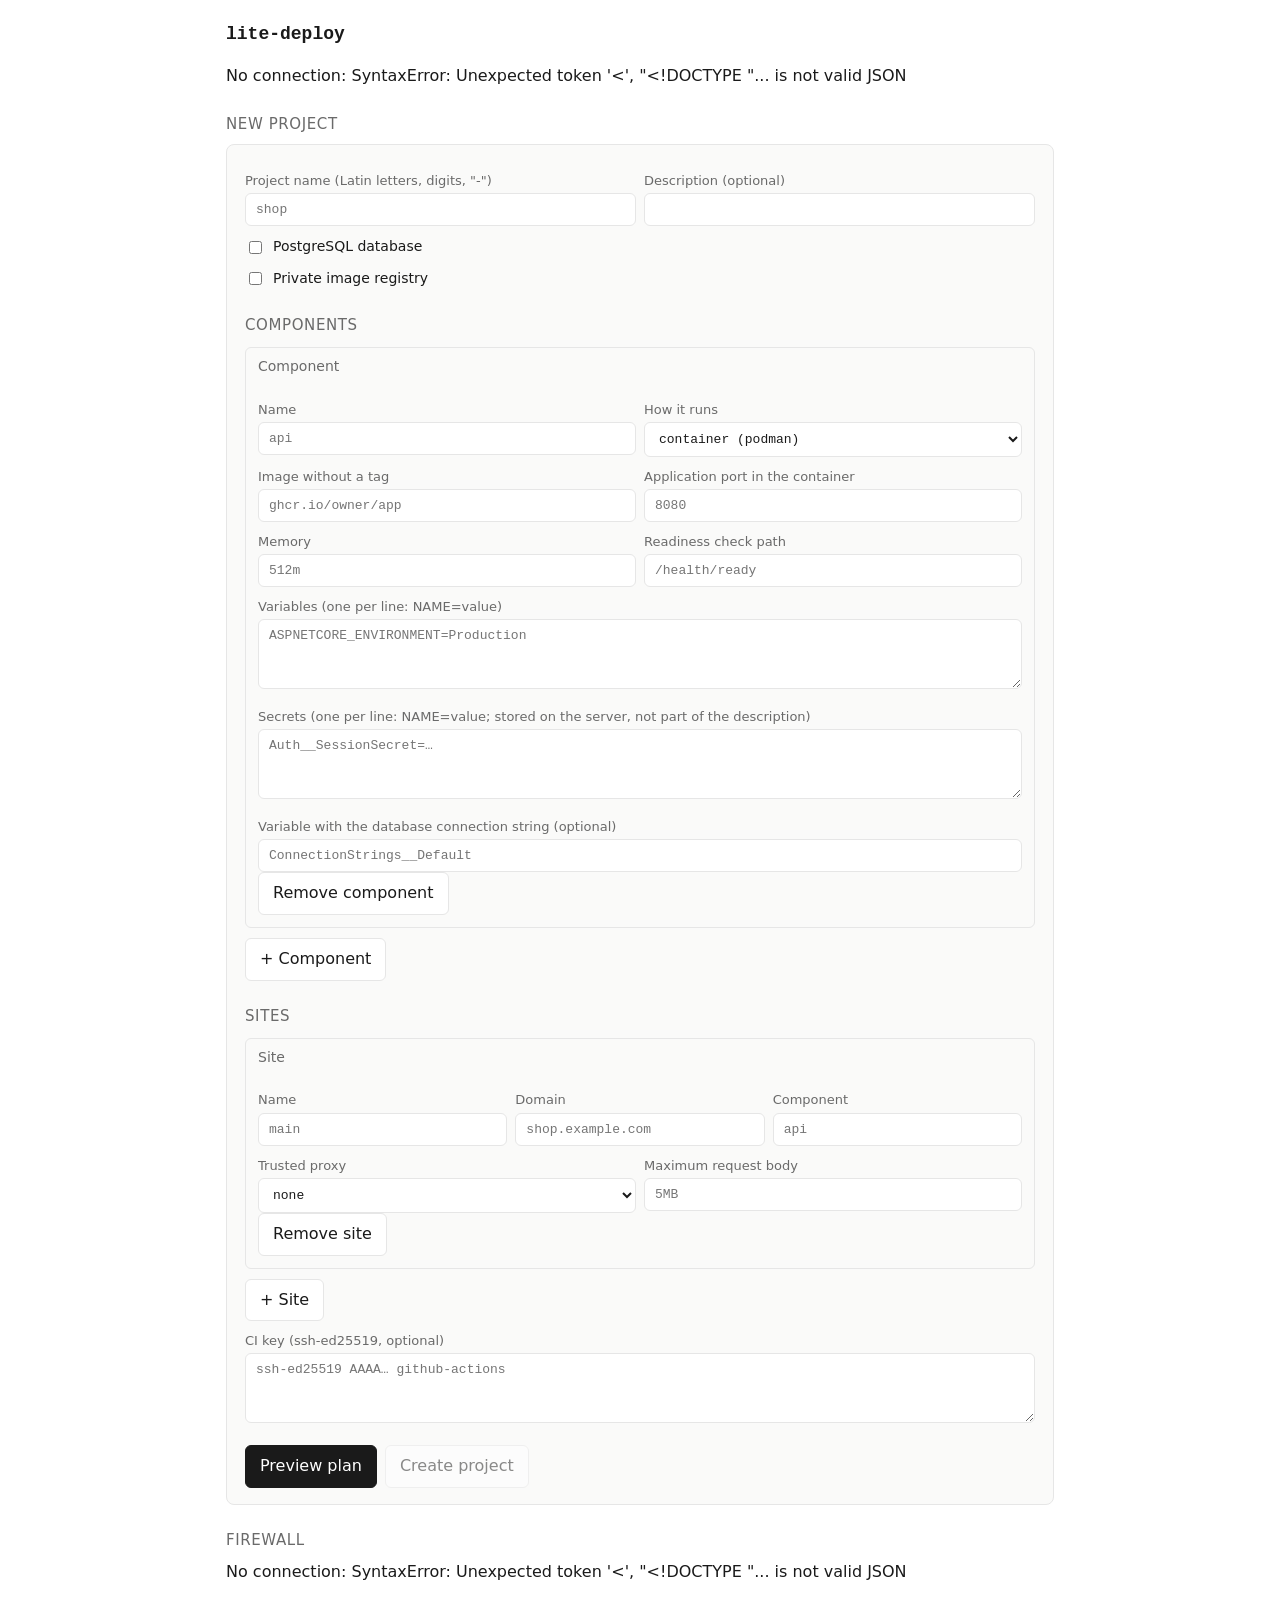
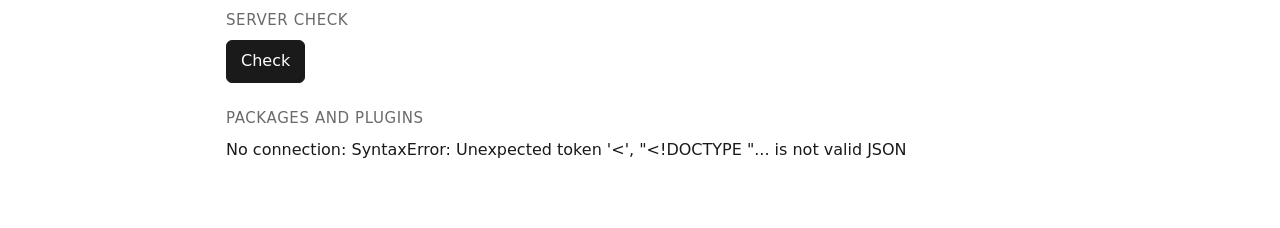
==== commit 47580dc7: "v0.6.1: English command-line interface, working --help, compact installer output - All user-visible " ====
--- a/internal/ui/index.html
+++ b/internal/ui/index.html
@@ -1,5 +1,5 @@
 <!doctype html>
-<html lang="ru">
+<html lang="en">
 <head>
 <meta charset="utf-8">
 <meta name="viewport" content="width=device-width, initial-scale=1">
@@ -53,15 +53,15 @@
 <div class="wrap">
   <header><h1>lite-deploy</h1><span class="srv" id="srv"></span></header>
   <div id="msg"></div>
-  <div id="list"><p class="empty">Загрузка…</p></div>
-  <h3>Новый проект</h3>
+  <div id="list"><p class="empty">Loading…</p></div>
+  <h3>New project</h3>
   <div id="np"></div>
-  <h3>Файервол</h3>
-  <div id="fw"><p class="empty">Загрузка…</p></div>
-  <h3>Проверка сервера</h3>
-  <div id="vf"><button id="vfgo" class="primary">Проверить</button><div id="vfout"></div></div>
-  <h3>Пакеты и плагины</h3>
-  <div id="pl"><p class="empty">Загрузка…</p></div>
+  <h3>Firewall</h3>
+  <div id="fw"><p class="empty">Loading…</p></div>
+  <h3>Server check</h3>
+  <div id="vf"><button id="vfgo" class="primary">Check</button><div id="vfout"></div></div>
+  <h3>Packages and plugins</h3>
+  <div id="pl"><p class="empty">Loading…</p></div>
 </div>
 <script>
 (function () {
@@ -82,47 +82,47 @@
   function card(p) {
     var c = el('div', 'card');
     c.appendChild(el('h2', null, p.project));
-    var active = p.active === 'none' ? 'ещё не выкатывали' : 'активный слот: ' + p.active;
+    var active = p.active === 'none' ? 'not deployed yet' : 'active slot: ' + p.active;
     c.appendChild(el('div', 'meta', active));
     var t = el('table'), h = el('tr');
-    ['Слот', 'Сервис', 'Порт', 'Состояние'].forEach(function (x) { h.appendChild(el('th', null, x)); });
+    ['Slot', 'Service', 'Port', 'State'].forEach(function (x) { h.appendChild(el('th', null, x)); });
     t.appendChild(h);
     ['blue', 'green'].forEach(function (slot) {
       Object.keys(p.slots[slot] || {}).sort().forEach(function (svc) {
         var s = p.slots[slot][svc], r = el('tr');
-        r.appendChild(el('td', slot === p.active ? 'act' : null, slot + (slot === p.active ? ' (активный)' : '')));
+        r.appendChild(el('td', slot === p.active ? 'act' : null, slot + (slot === p.active ? ' (active)' : '')));
         r.appendChild(el('td', null, svc));
         r.appendChild(el('td', null, String(s.port)));
-        r.appendChild(el('td', s.up ? 'up' : 'down', s.up ? 'работает' + (s.version ? ', версия ' + short(s.version) : '') : 'не отвечает'));
+        r.appendChild(el('td', s.up ? 'up' : 'down', s.up ? 'running' + (s.version ? ', version ' + short(s.version) : '') : 'not responding'));
         t.appendChild(r);
       });
     });
     c.appendChild(t);
 
-    var f = el('form'), inp = el('input'), go = el('button', 'primary', 'Выкатить'), rb = el('button', null, 'Откатить');
-    inp.type = 'text'; inp.placeholder = 'хэш коммита (40 символов)'; inp.maxLength = 40; inp.spellcheck = false; inp.autocomplete = 'off';
+    var f = el('form'), inp = el('input'), go = el('button', 'primary', 'Deploy'), rb = el('button', null, 'Roll back');
+    inp.type = 'text'; inp.placeholder = 'commit hash (40 characters)'; inp.maxLength = 40; inp.spellcheck = false; inp.autocomplete = 'off';
     go.type = 'submit'; rb.type = 'button';
     f.appendChild(inp); f.appendChild(go); f.appendChild(rb);
     f.addEventListener('submit', function (e) {
       e.preventDefault();
       var sha = inp.value.trim().toLowerCase();
-      if (!/^[0-9a-f]{40}$/.test(sha)) { msg('err', 'Нужен полный хэш коммита: 40 символов 0-9a-f.'); return; }
-      if (!confirm('Выкатить ' + sha.slice(0, 12) + ' в проект ' + p.project + '?')) return;
-      run('Выкатка идёт, это может занять несколько минут…', '/api/deploy', { project: p.project, sha: sha }, function (d) {
-        return 'Выкачено ' + short(d.version) + ', слот ' + d.slot + '. Трафик переключён.';
+      if (!/^[0-9a-f]{40}$/.test(sha)) { msg('err', 'The full commit hash is required: 40 characters 0-9a-f.'); return; }
+      if (!confirm('Deploy ' + sha.slice(0, 12) + ' to project ' + p.project + '?')) return;
+      run('Deploying, this may take a few minutes…', '/api/deploy', { project: p.project, sha: sha }, function (d) {
+        return 'Deployed ' + short(d.version) + ', slot ' + d.slot + '. Traffic switched.';
       });
     });
     rb.addEventListener('click', function () {
-      if (!confirm('Откатить проект ' + p.project + ' на прежнюю версию?')) return;
-      run('Откат…', '/api/rollback', { project: p.project }, function (d) {
-        return 'Откат выполнен: слот ' + d.slot + ', версия ' + short(d.version) + '.';
+      if (!confirm('Roll back project ' + p.project + ' to the previous version?')) return;
+      run('Rolling back…', '/api/rollback', { project: p.project }, function (d) {
+        return 'Rolled back: slot ' + d.slot + ', version ' + short(d.version) + '.';
       });
     });
     c.appendChild(f);
 
     if (p.history && p.history.length) {
       var hist = el('div', 'hist');
-      p.history.slice().reverse().forEach(function (x) { hist.appendChild(el('div', null, x.time + '  ' + x.event + '  ' + short(x.version) + '  слот ' + x.slot)); });
+      p.history.slice().reverse().forEach(function (x) { hist.appendChild(el('div', null, x.time + '  ' + x.event + '  ' + short(x.version) + '  slot ' + x.slot)); });
       c.appendChild(hist);
     }
     return c;
@@ -136,22 +136,22 @@
     api(path, body).then(function (r) {
       if (r.ok) { msg('ok', okText(r.data)); }
       else { msg('err', r.error.message + (r.error.hint ? '\n' + r.error.hint : '')); }
-    }).catch(function (e) { msg('err', 'Нет связи: ' + e); }).then(function () { setBusy(false); (reload || load)(); });
+    }).catch(function (e) { msg('err', 'No connection: ' + e); }).then(function () { setBusy(false); (reload || load)(); });
   }
 
   function fwCard(st) {
     var c = el('div', 'card');
-    c.appendChild(el('div', 'meta', (st.active ? 'Включён' : 'Выключен') + ', порт SSH: ' + st.ssh_port));
+    c.appendChild(el('div', 'meta', (st.active ? 'On' : 'Off') + ', SSH port: ' + st.ssh_port));
     if (!st.active) {
-      var eb = el('button', 'primary', 'Включить');
+      var eb = el('button', 'primary', 'Enable');
       eb.addEventListener('click', function () {
-        if (!confirm('Включить файервол? Будут открыты SSH (порт ' + st.ssh_port + '), 80 и 443, остальное входящее закроется.')) return;
-        run('Включаю…', '/api/firewall/enable', {}, function () { return 'Файервол включён.'; }, loadFw);
+        if (!confirm('Enable the firewall? SSH (port ' + st.ssh_port + '), 80 and 443 will be open, other incoming traffic will be closed.')) return;
+        run('Enabling…', '/api/firewall/enable', {}, function () { return 'Firewall enabled.'; }, loadFw);
       });
       c.appendChild(eb);
     }
     var t = el('table'), h = el('tr');
-    ['Порт', 'Действие', 'Откуда', ''].forEach(function (x) { h.appendChild(el('th', null, x)); });
+    ['Port', 'Action', 'From', ''].forEach(function (x) { h.appendChild(el('th', null, x)); });
     t.appendChild(h);
     (st.rules || []).forEach(function (r) {
       var row = el('tr');
@@ -159,12 +159,12 @@
       row.appendChild(el('td', null, r.action));
       row.appendChild(el('td', null, r.from));
       var cell = el('td');
-      if (r.protected) cell.appendChild(el('span', 'tag', 'защищено'));
+      if (r.protected) cell.appendChild(el('span', 'tag', 'protected'));
       else if (r.port) {
-        var del = el('button', null, 'Закрыть');
+        var del = el('button', null, 'Close');
         del.addEventListener('click', function () {
-          if (!confirm('Закрыть ' + r.port + '/' + r.proto + (r.from !== 'any' ? ' для ' + r.from : '') + '?')) return;
-          run('Закрываю…', '/api/firewall/remove', { port: r.port, proto: r.proto, from: r.from === 'any' ? '' : r.from, action: r.action }, function () { return 'Порт ' + r.port + ' закрыт.'; }, loadFw);
+          if (!confirm('Close ' + r.port + '/' + r.proto + (r.from !== 'any' ? ' for ' + r.from : '') + '?')) return;
+          run('Closing…', '/api/firewall/remove', { port: r.port, proto: r.proto, from: r.from === 'any' ? '' : r.from, action: r.action }, function () { return 'Port ' + r.port + ' closed.'; }, loadFw);
         });
         cell.appendChild(del);
       }
@@ -172,19 +172,19 @@
       t.appendChild(row);
     });
     c.appendChild(t);
-    var f = el('form'), port = el('input', 'num'), proto = el('select'), src = el('input', 'src'), add = el('button', 'primary', 'Открыть порт');
-    port.type = 'text'; port.placeholder = 'порт'; port.maxLength = 5; port.inputMode = 'numeric'; port.autocomplete = 'off';
+    var f = el('form'), port = el('input', 'num'), proto = el('select'), src = el('input', 'src'), add = el('button', 'primary', 'Open port');
+    port.type = 'text'; port.placeholder = 'port'; port.maxLength = 5; port.inputMode = 'numeric'; port.autocomplete = 'off';
     ['tcp', 'udp'].forEach(function (x) { var o = el('option', null, x); o.value = x; proto.appendChild(o); });
-    src.type = 'text'; src.placeholder = 'только с адреса (необязательно)'; src.autocomplete = 'off'; src.spellcheck = false;
+    src.type = 'text'; src.placeholder = 'only from this address (optional)'; src.autocomplete = 'off'; src.spellcheck = false;
     add.type = 'submit';
     f.appendChild(port); f.appendChild(proto); f.appendChild(src); f.appendChild(add);
     f.addEventListener('submit', function (e) {
       e.preventDefault();
       var n = parseInt(port.value, 10);
-      if (!(n >= 1 && n <= 65535)) { msg('err', 'Порт: число от 1 до 65535.'); return; }
+      if (!(n >= 1 && n <= 65535)) { msg('err', 'Port: a number from 1 to 65535.'); return; }
       var from = src.value.trim();
-      if (!confirm('Открыть ' + n + '/' + proto.value + (from ? ' для ' + from : ' для всех') + '?')) return;
-      run('Открываю…', '/api/firewall/allow', { port: n, proto: proto.value, from: from }, function () { return 'Порт ' + n + '/' + proto.value + ' открыт.'; }, loadFw);
+      if (!confirm('Open ' + n + '/' + proto.value + (from ? ' for ' + from : ' for everyone') + '?')) return;
+      run('Opening…', '/api/firewall/allow', { port: n, proto: proto.value, from: from }, function () { return 'Port ' + n + '/' + proto.value + ' opened.'; }, loadFw);
     });
     c.appendChild(f);
     return c;
@@ -197,36 +197,36 @@
       if (!r.ok) { box.appendChild(el('p', r.error.code === 'permission_denied' ? 'empty' : 'down', r.error.message)); return; }
       box.appendChild(fwCard(r.data));
       if (busy) setBusy(true);
-    }).catch(function (e) { document.getElementById('fw').textContent = 'Нет связи: ' + e; });
+    }).catch(function (e) { document.getElementById('fw').textContent = 'No connection: ' + e; });
   }
 
   function pluginCard(p) {
     var c = el('div', 'card');
     c.appendChild(el('h2', null, p.name));
-    c.appendChild(el('div', 'meta', p.description + ' · ' + (p.kind === 'builtin' ? 'встроенный' : 'внешний') + (p.requires && p.requires.length ? ' · нужны пакеты: ' + p.requires.join(', ') : '')));
+    c.appendChild(el('div', 'meta', p.description + ' · ' + (p.kind === 'builtin' ? 'built-in' : 'external') + (p.requires && p.requires.length ? ' · needs packages: ' + p.requires.join(', ') : '')));
     var out = el('pre', 'out'); out.style.display = 'none';
     (p.commands || []).forEach(function (cm) {
       var row = el('div', 'cmd');
       row.appendChild(el('code', null, 'lite ' + p.name + ' ' + cm.name + (cm.args ? ' ' + cm.args : '')));
       row.appendChild(el('span', 'help', ' — ' + cm.help));
-      var f = el('form'), inp = el('input'), go = el('button', cm.confirm ? null : 'primary', 'Выполнить');
+      var f = el('form'), inp = el('input'), go = el('button', cm.confirm ? null : 'primary', 'Run');
       if (cm.args) { inp.type = 'text'; inp.placeholder = cm.args; inp.autocomplete = 'off'; inp.spellcheck = false; f.appendChild(inp); }
       go.type = 'submit'; f.appendChild(go);
       f.addEventListener('submit', function (e) {
         e.preventDefault();
         var args = cm.args ? inp.value.trim().split(/\s+/).filter(Boolean) : [];
-        if (cm.args && cm.args.indexOf('…') < 0 && args.length !== cm.args.split(/\s+/).length) { msg('err', 'Нужно: ' + cm.args); return; }
-        if (cm.args && !args.length) { msg('err', 'Нужно: ' + cm.args); return; }
-        if (cm.confirm && !confirm('Выполнить: lite ' + p.name + ' ' + cm.name + ' ' + args.join(' ') + '?')) return;
+        if (cm.args && cm.args.indexOf('…') < 0 && args.length !== cm.args.split(/\s+/).length) { msg('err', 'Required: ' + cm.args); return; }
+        if (cm.args && !args.length) { msg('err', 'Required: ' + cm.args); return; }
+        if (cm.confirm && !confirm('Run: lite ' + p.name + ' ' + cm.name + ' ' + args.join(' ') + '?')) return;
         if (busy) return;
-        setBusy(true); msg('ok', 'Выполняю…');
+        setBusy(true); msg('ok', 'Running…');
         api('/api/plugin', { plugin: p.name, command: cm.name, args: args }).then(function (r) {
           if (r.ok) {
             clearMsg();
             out.style.display = 'block';
             out.textContent = pluginText(r.data);
           } else { msg('err', r.error.message + (r.error.hint ? '\n' + r.error.hint : '')); }
-        }).catch(function (e) { msg('err', 'Нет связи: ' + e); }).then(function () { setBusy(false); });
+        }).catch(function (e) { msg('err', 'No connection: ' + e); }).then(function () { setBusy(false); });
       });
       row.appendChild(f);
       c.appendChild(row);
@@ -235,10 +235,10 @@
     return c;
   }
   function pluginText(d) {
-    if (!d) return 'Готово.';
-    if (Array.isArray(d.packages) && !d.action) return d.packages.length ? d.packages.map(function (x) { return x.name + '  ' + x.version + '  ' + x.installed_at; }).join('\n') : 'Через lite пакеты пока не ставились.';
-    if (d.packages && d.action) return 'Готово: ' + d.action + ' ' + d.packages.join(', ');
-    if ('installed' in d) return d.name + ': ' + (d.installed ? 'установлен, версия ' + d.version + (d.by_lite ? ' (через lite)' : ' (не через lite)') : 'не установлен');
+    if (!d) return 'Done.';
+    if (Array.isArray(d.packages) && !d.action) return d.packages.length ? d.packages.map(function (x) { return x.name + '  ' + x.version + '  ' + x.installed_at; }).join('\n') : 'No packages have been installed through lite yet.';
+    if (d.packages && d.action) return 'Done: ' + d.action + ' ' + d.packages.join(', ');
+    if ('installed' in d) return d.name + ': ' + (d.installed ? 'installed, version ' + d.version + (d.by_lite ? ' (through lite)' : ' (not through lite)') : 'not installed');
     if (d.output !== undefined) return d.output;
     return JSON.stringify(d, null, 2);
   }
@@ -249,36 +249,36 @@
       if (!r.ok) { box.appendChild(el('p', r.error.code === 'permission_denied' ? 'empty' : 'down', r.error.message)); return; }
       (r.data.plugins || []).forEach(function (p) { box.appendChild(pluginCard(p)); });
       (r.data.load_errors || []).forEach(function (m) { box.appendChild(el('p', 'down', m)); });
-    }).catch(function (e) { document.getElementById('pl').textContent = 'Нет связи: ' + e; });
+    }).catch(function (e) { document.getElementById('pl').textContent = 'No connection: ' + e; });
   }
   function verify() {
     var box = document.getElementById('vfout');
     if (busy) return;
-    setBusy(true); box.textContent = 'Проверяю…';
+    setBusy(true); box.textContent = 'Checking…';
     api('/api/verify').then(function (r) {
       box.textContent = '';
       if (!r.data) { box.appendChild(el('p', 'down', r.error.message)); return; }
       var t = el('table');
       r.data.findings.forEach(function (f) {
         var row = el('tr');
-        row.appendChild(el('td', f.level === 'ok' ? 'up' : (f.level === 'warn' ? 'warn' : 'down'), f.level === 'ok' ? 'ок' : (f.level === 'warn' ? 'внимание' : 'ошибка')));
+        row.appendChild(el('td', f.level === 'ok' ? 'up' : (f.level === 'warn' ? 'warn' : 'down'), f.level === 'ok' ? 'ok' : (f.level === 'warn' ? 'warning' : 'error')));
         row.appendChild(el('td', null, f.plugin + '/' + f.check));
         row.appendChild(el('td', null, f.message + (f.fix && f.level !== 'ok' ? '  →  ' + f.fix : '')));
         t.appendChild(row);
       });
       box.appendChild(t);
-      box.appendChild(el('div', 'meta', 'Итого: ок ' + r.data.ok + ', предупреждений ' + r.data.warnings + ', ошибок ' + r.data.failures));
+      box.appendChild(el('div', 'meta', 'Total: ok ' + r.data.ok + ', warnings ' + r.data.warnings + ', errors ' + r.data.failures));
       if (r.data.warnings + r.data.failures > 0) {
-        var fx = el('button', null, 'Исправить то, что можно автоматически');
+        var fx = el('button', null, 'Fix what can be fixed automatically');
         fx.addEventListener('click', function () {
-          if (!confirm('Выполнить безопасные исправления из lite fix (настройка SSH, обновлений, fail2ban, sysctl, таймеры копий, установка нужных плагинов)? Файервол, пользователи и ключи не затрагиваются.')) return;
-          run('Исправляю…', '/api/fix', {}, function (d) {
-            return d.applied.length ? 'Выполнено: ' + d.applied.join('; ') + (d.manual.length ? '\nВручную: ' + d.manual.join('; ') : '') : 'Автоматически исправлять нечего.' + (d.manual.length ? '\nВручную: ' + d.manual.join('; ') : '');
+          if (!confirm('Run the safe fixes from lite fix (SSH and update settings, fail2ban, sysctl, backup timers, installing the plugins projects need)? The firewall, users and keys are not touched.')) return;
+          run('Fixing…', '/api/fix', {}, function (d) {
+            return d.applied.length ? 'Done: ' + d.applied.join('; ') + (d.manual.length ? '\nManual: ' + d.manual.join('; ') : '') : 'Nothing to fix automatically.' + (d.manual.length ? '\nManual: ' + d.manual.join('; ') : '');
           }, verify);
         });
         box.appendChild(fx);
       }
-    }).catch(function (e) { box.textContent = 'Нет связи: ' + e; }).then(function () { setBusy(false); });
+    }).catch(function (e) { box.textContent = 'No connection: ' + e; }).then(function () { setBusy(false); });
   }
   document.getElementById('vfgo').addEventListener('click', verify);
 
@@ -288,18 +288,18 @@
       list.textContent = '';
       if (!r.ok) {
         if (r.error.code === 'permission_denied') { list.appendChild(el('p', 'empty', r.error.message)); return; }
-        if (r.error.code === 'project_not_found') { list.appendChild(el('p', 'empty', 'Проектов ещё нет. Создайте проект: lite-deploy project create.')); return; }
+        if (r.error.code === 'project_not_found') { list.appendChild(el('p', 'empty', 'No projects yet. Create one: lite project create.')); return; }
         list.appendChild(el('p', 'down', r.error.message)); return;
       }
       var ps = ('projects' in r.data) ? (r.data.projects || []) : [r.data];
-      if (!ps.length) { list.appendChild(el('p', 'empty', 'Проектов ещё нет.')); return; }
+      if (!ps.length) { list.appendChild(el('p', 'empty', 'No projects yet.')); return; }
       ps.forEach(function (p) { list.appendChild(card(p)); });
       if (busy) setBusy(true);
-    }).catch(function (e) { document.getElementById('list').textContent = 'Нет связи: ' + e; });
-  }
-
-
-  // ---- Новый проект: форма собирает описание, секреты шифруются на этом компьютере перед отправкой ----
+    }).catch(function (e) { document.getElementById('list').textContent = 'No connection: ' + e; });
+  }
+
+
+  // ---- New project: the form builds the description, secrets are encrypted on this computer before sending ----
   function newProject() {
     var root = document.getElementById('np'), box = el('div', 'card np');
     root.appendChild(box);
@@ -325,55 +325,55 @@
     function row(parent) { var r = el('div', 'row'); parent.appendChild(r); return r; }
     function sub(parent, title) { var b = el('div', 'box'); b.appendChild(el('div', 'meta', title)); parent.appendChild(b); return b; }
 
-    var top = row(box), name = field(top, 'Имя проекта (латиница, цифры, «-»)', 'shop'), desc = field(top, 'Описание (необязательно)', '');
-
-    var dbOn = check(box, 'База PostgreSQL'), dbBox = sub(box, 'База'), dbRow = row(dbBox);
-    var dbServer = field(dbRow, 'Сервер (пусто: этот; иначе имя из lite server add)', ''), dbPort = field(dbRow, 'Порт (для другого сервера)', '5432'),
-      dbFmt = select(dbRow, 'Формат строки подключения', [['url', 'url'], ['npgsql', 'npgsql (.NET)'], ['libpq', 'libpq']]),
-      dbPass = field(dbBox, 'Пароль роли (только для базы на другом сервере)', '');
+    var top = row(box), name = field(top, 'Project name (Latin letters, digits, "-")', 'shop'), desc = field(top, 'Description (optional)', '');
+
+    var dbOn = check(box, 'PostgreSQL database'), dbBox = sub(box, 'Database'), dbRow = row(dbBox);
+    var dbServer = field(dbRow, 'Server (empty: this one; otherwise a name from lite server add)', ''), dbPort = field(dbRow, 'Port (for another server)', '5432'),
+      dbFmt = select(dbRow, 'Connection string format', [['url', 'url'], ['npgsql', 'npgsql (.NET)'], ['libpq', 'libpq']]),
+      dbPass = field(dbBox, 'Role password (only for a database on another server)', '');
     dbPass.type = 'password'; dbBox.style.display = 'none';
     dbOn.addEventListener('change', function () { dbBox.style.display = dbOn.checked ? '' : 'none'; });
 
-    var regOn = check(box, 'Приватный реестр образов'), regBox = sub(box, 'Реестр'), regRow = row(regBox);
-    var regHost = field(regRow, 'Хост реестра', 'ghcr.io'), regUser = field(regRow, 'Пользователь', ''), regTok = field(regBox, 'Токен на чтение', '');
+    var regOn = check(box, 'Private image registry'), regBox = sub(box, 'Registry'), regRow = row(regBox);
+    var regHost = field(regRow, 'Registry host', 'ghcr.io'), regUser = field(regRow, 'User', ''), regTok = field(regBox, 'Read-only token', '');
     regTok.type = 'password'; regBox.style.display = 'none';
     regOn.addEventListener('change', function () { regBox.style.display = regOn.checked ? '' : 'none'; });
 
-    box.appendChild(el('h3', null, 'Компоненты'));
+    box.appendChild(el('h3', null, 'Components'));
     var svcBox = el('div'); box.appendChild(svcBox);
-    var addSvc = el('button', null, '+ Компонент'); addSvc.type = 'button'; box.appendChild(addSvc);
-    box.appendChild(el('h3', null, 'Сайты'));
+    var addSvc = el('button', null, '+ Component'); addSvc.type = 'button'; box.appendChild(addSvc);
+    box.appendChild(el('h3', null, 'Sites'));
     var siteBox = el('div'); box.appendChild(siteBox);
-    var addSite = el('button', null, '+ Сайт'); addSite.type = 'button'; box.appendChild(addSite);
-    var keyArea = area(box, 'Ключ CI (ssh-ed25519, необязательно)', 'ssh-ed25519 AAAA… github-actions');
+    var addSite = el('button', null, '+ Site'); addSite.type = 'button'; box.appendChild(addSite);
+    var keyArea = area(box, 'CI key (ssh-ed25519, optional)', 'ssh-ed25519 AAAA… github-actions');
 
     function addService() {
-      var b = sub(svcBox, 'Компонент'), s = {};
+      var b = sub(svcBox, 'Component'), s = {};
       var r1 = row(b);
-      s.name = field(r1, 'Имя', 'api');
-      s.kind = select(r1, 'Как запускается', [['quadlet', 'контейнер (podman)'], ['unit', 'процесс на сервере (systemd)']]);
+      s.name = field(r1, 'Name', 'api');
+      s.kind = select(r1, 'How it runs', [['quadlet', 'container (podman)'], ['unit', 'process on the server (systemd)']]);
       var cont = el('div'), unit = el('div'); b.appendChild(cont); b.appendChild(unit); unit.style.display = 'none';
-      var rc = row(cont); s.image = field(rc, 'Образ без тега', 'ghcr.io/owner/app'); s.cport = field(rc, 'Порт приложения в контейнере', '8080');
-      var ru = row(unit); s.exec = field(ru, 'Команда (аргументы через пробел; путь от каталога релиза)', './bin/app');
-      s.rurl = field(ru, 'Адрес архива tar.gz (https, {sha} подставляется)', 'https://example.com/app-{sha}.tar.gz');
-      s.rkey = field(unit, 'Открытый ключ minisign, которым CI подписывает архив (подпись: адрес архива + .minisig)', 'RWQ…');
-      s.rtok = field(unit, 'Токен для скачивания (необязательно)', ''); s.rtok.type = 'password';
-      var r2 = row(b); s.mem = field(r2, 'Память', '512m'); s.health = field(r2, 'Путь проверки готовности', '/health/ready');
-      s.env = area(b, 'Переменные (по строке: ИМЯ=значение)', 'ASPNETCORE_ENVIRONMENT=Production');
-      s.sec = area(b, 'Секреты (по строке: ИМЯ=значение; хранятся на сервере, в описание не попадают)', 'Auth__SessionSecret=…');
-      s.dbenv = field(b, 'Переменная со строкой подключения к базе (необязательно)', 'ConnectionStrings__Default');
-      var del = el('button', null, 'Убрать компонент'); del.type = 'button'; b.appendChild(del);
+      var rc = row(cont); s.image = field(rc, 'Image without a tag', 'ghcr.io/owner/app'); s.cport = field(rc, 'Application port in the container', '8080');
+      var ru = row(unit); s.exec = field(ru, 'Command (arguments separated by spaces; path from the release directory)', './bin/app');
+      s.rurl = field(ru, 'tar.gz archive URL (https, {sha} is substituted)', 'https://example.com/app-{sha}.tar.gz');
+      s.rkey = field(unit, 'minisign public key that CI signs the archive with (signature: archive URL + .minisig)', 'RWQ…');
+      s.rtok = field(unit, 'Download token (optional)', ''); s.rtok.type = 'password';
+      var r2 = row(b); s.mem = field(r2, 'Memory', '512m'); s.health = field(r2, 'Readiness check path', '/health/ready');
+      s.env = area(b, 'Variables (one per line: NAME=value)', 'ASPNETCORE_ENVIRONMENT=Production');
+      s.sec = area(b, 'Secrets (one per line: NAME=value; stored on the server, not part of the description)', 'Auth__SessionSecret=…');
+      s.dbenv = field(b, 'Variable with the database connection string (optional)', 'ConnectionStrings__Default');
+      var del = el('button', null, 'Remove component'); del.type = 'button'; b.appendChild(del);
       s.box = b;
       s.kind.addEventListener('change', function () { var u = s.kind.value === 'unit'; cont.style.display = u ? 'none' : ''; unit.style.display = u ? '' : 'none'; });
       del.addEventListener('click', function () { b.remove(); services = services.filter(function (x) { return x !== s; }); });
       services.push(s);
     }
     function addSiteBox() {
-      var b = sub(siteBox, 'Сайт'), s = {}, r1 = row(b);
-      s.name = field(r1, 'Имя', 'main'); s.host = field(r1, 'Домен', 'shop.example.com'); s.svc = field(r1, 'Компонент', 'api');
+      var b = sub(siteBox, 'Site'), s = {}, r1 = row(b);
+      s.name = field(r1, 'Name', 'main'); s.host = field(r1, 'Domain', 'shop.example.com'); s.svc = field(r1, 'Component', 'api');
       var r2 = row(b);
-      s.proxy = select(r2, 'Доверенный прокси', [['none', 'нет'], ['cloudflare', 'Cloudflare']]); s.body = field(r2, 'Максимальное тело запроса', '5MB');
-      var del = el('button', null, 'Убрать сайт'); del.type = 'button'; b.appendChild(del);
+      s.proxy = select(r2, 'Trusted proxy', [['none', 'none'], ['cloudflare', 'Cloudflare']]); s.body = field(r2, 'Maximum request body', '5MB');
+      var del = el('button', null, 'Remove site'); del.type = 'button'; b.appendChild(del);
       del.addEventListener('click', function () { b.remove(); sites = sites.filter(function (x) { return x !== s; }); });
       sites.push(s);
     }
@@ -385,7 +385,7 @@
     function secretName(parts) { var n = parts.join('_').toLowerCase().replace(/[^a-z0-9_]/g, '_'); return /^[a-z]/.test(n) ? n : 's_' + n; }
     function opt(o, k, v) { if (v !== '' && v !== undefined && v !== null) o[k] = v; }
 
-    // Собирает описание проекта и значения секретов; при ошибке в форме возвращает строку.
+    // Builds the project description and the secret values; returns a string if the form has an error.
     function build() {
       var p = { schema: 'lite-deploy/project/v2', name: name.value.trim() }, sec = {}, errs = [];
       opt(p, 'description', desc.value.trim());
@@ -412,9 +412,9 @@
         }
         var lim = {}; opt(lim, 'memory', s.mem.value.trim()); if (Object.keys(lim).length) o.limits = lim;
         if (s.health.value.trim()) o.health = { path: s.health.value.trim() };
-        var env = {}; lines(s.env.value).forEach(function (l) { var kv = pair(l); if (kv) env[kv[0]] = kv[1]; else errs.push('Переменная «' + l + '»: нужно ИМЯ=значение'); });
+        var env = {}; lines(s.env.value).forEach(function (l) { var kv = pair(l); if (kv) env[kv[0]] = kv[1]; else errs.push('Variable "' + l + '": NAME=value is required'); });
         if (Object.keys(env).length) o.env = env;
-        var sc = {}; lines(s.sec.value).forEach(function (l) { var kv = pair(l); if (kv) { var sn = secretName([n, kv[0]]); sc[kv[0]] = 'secret://' + sn; sec[sn] = kv[1]; } else errs.push('Секрет «' + l.split('=')[0] + '»: нужно ИМЯ=значение'); });
+        var sc = {}; lines(s.sec.value).forEach(function (l) { var kv = pair(l); if (kv) { var sn = secretName([n, kv[0]]); sc[kv[0]] = 'secret://' + sn; sec[sn] = kv[1]; } else errs.push('Secret "' + l.split('=')[0] + '": NAME=value is required'); });
         if (Object.keys(sc).length) o.secrets = sc;
         opt(o, 'database_env', s.dbenv.value.trim());
         p.services[n] = o;
@@ -427,7 +427,7 @@
       return errs.length ? errs.join('\n') : { project: p, secrets: sec };
     }
 
-    var go = el('button', 'primary', 'Проверить план'), create = el('button', null, 'Создать проект'), out = el('div');
+    var go = el('button', 'primary', 'Preview plan'), create = el('button', null, 'Create project'), out = el('div');
     go.type = 'button'; create.type = 'button'; create.disabled = true;
     var btns = el('div', 'row'); btns.style.marginTop = '14px'; btns.appendChild(go); btns.appendChild(create); box.appendChild(btns); box.appendChild(out);
 
@@ -439,7 +439,7 @@
         return false;
       }
       var t = el('table'), h = el('tr');
-      ['Шаг', 'Действие', 'Что будет'].forEach(function (x) { h.appendChild(el('th', null, x)); }); t.appendChild(h);
+      ['Step', 'Action', 'What will happen'].forEach(function (x) { h.appendChild(el('th', null, x)); }); t.appendChild(h);
       (r.data.steps || []).forEach(function (s) {
         var tr = el('tr'); tr.appendChild(el('td', null, s.id)); tr.appendChild(el('td', null, s.action)); tr.appendChild(el('td', s.state === 'failed' ? 'down' : null, (s.state || '') + (s.detail ? '  ' + s.detail : '') + (s.error ? '  ' + s.error : ''))); t.appendChild(tr);
       });
@@ -453,25 +453,25 @@
       var body = { project: b.project, secrets: b.secrets };
       if (path.indexOf('create') >= 0 && lastHash) body.expect_project_hash = lastHash;
       setBusy(true); msg('ok', wait);
-      api(path, body).then(function (r) { done(r, show(r)); }).catch(function (e) { msg('err', 'Нет связи: ' + e); }).then(function () { setBusy(false); create.disabled = !lastHash; });
+      api(path, body).then(function (r) { done(r, show(r)); }).catch(function (e) { msg('err', 'No connection: ' + e); }).then(function () { setBusy(false); create.disabled = !lastHash; });
     }
     go.addEventListener('click', function () {
       lastHash = '';
-      send('/api/project/preview', 'Строю план…', function (r, ok) {
-        if (ok) { lastHash = r.data.project_hash; msg('ok', 'План построен, на сервере ничего не изменено. Проверьте шаги и создайте проект.'); } else { clearMsg(); }
+      send('/api/project/preview', 'Building the plan…', function (r, ok) {
+        if (ok) { lastHash = r.data.project_hash; msg('ok', 'The plan is built, nothing on the server has changed. Review the steps, then create the project.'); } else { clearMsg(); }
       });
     });
     create.addEventListener('click', function () {
-      if (!lastHash || !confirm('Создать проект ' + name.value.trim() + ' на сервере по показанному плану?')) return;
-      send('/api/project/create', 'Создаю проект, это может занять несколько минут…', function (r, ok) {
-        if (ok) { msg('ok', 'Проект создан. Выкатите версию кнопкой «Выкатить» в карточке проекта.'); lastHash = ''; load(); } else { clearMsg(); }
+      if (!lastHash || !confirm('Create project ' + name.value.trim() + ' on the server using the plan shown?')) return;
+      send('/api/project/create', 'Creating the project, this may take a few minutes…', function (r, ok) {
+        if (ok) { msg('ok', 'Project created. Deploy a version with the "Deploy" button on the project card.'); lastHash = ''; load(); } else { clearMsg(); }
       });
     });
     [name, desc, dbServer, dbPort, dbPass, regHost, regUser, regTok, keyArea].forEach(function (x) { x.addEventListener('input', function () { lastHash = ''; create.disabled = true; }); });
   }
 
   newProject();
-  api('/api/info').then(function (i) { document.getElementById('srv').textContent = i.host ? 'сервер: ' + i.host : 'этот компьютер'; }).catch(function () {});
+  api('/api/info').then(function (i) { document.getElementById('srv').textContent = i.host ? 'server: ' + i.host : 'this computer'; }).catch(function () {});
   load(); loadFw(); loadPlugins();
   setInterval(function () { if (!busy && document.activeElement.tagName !== 'INPUT') { load(); loadFw(); } }, 10000);
 })();
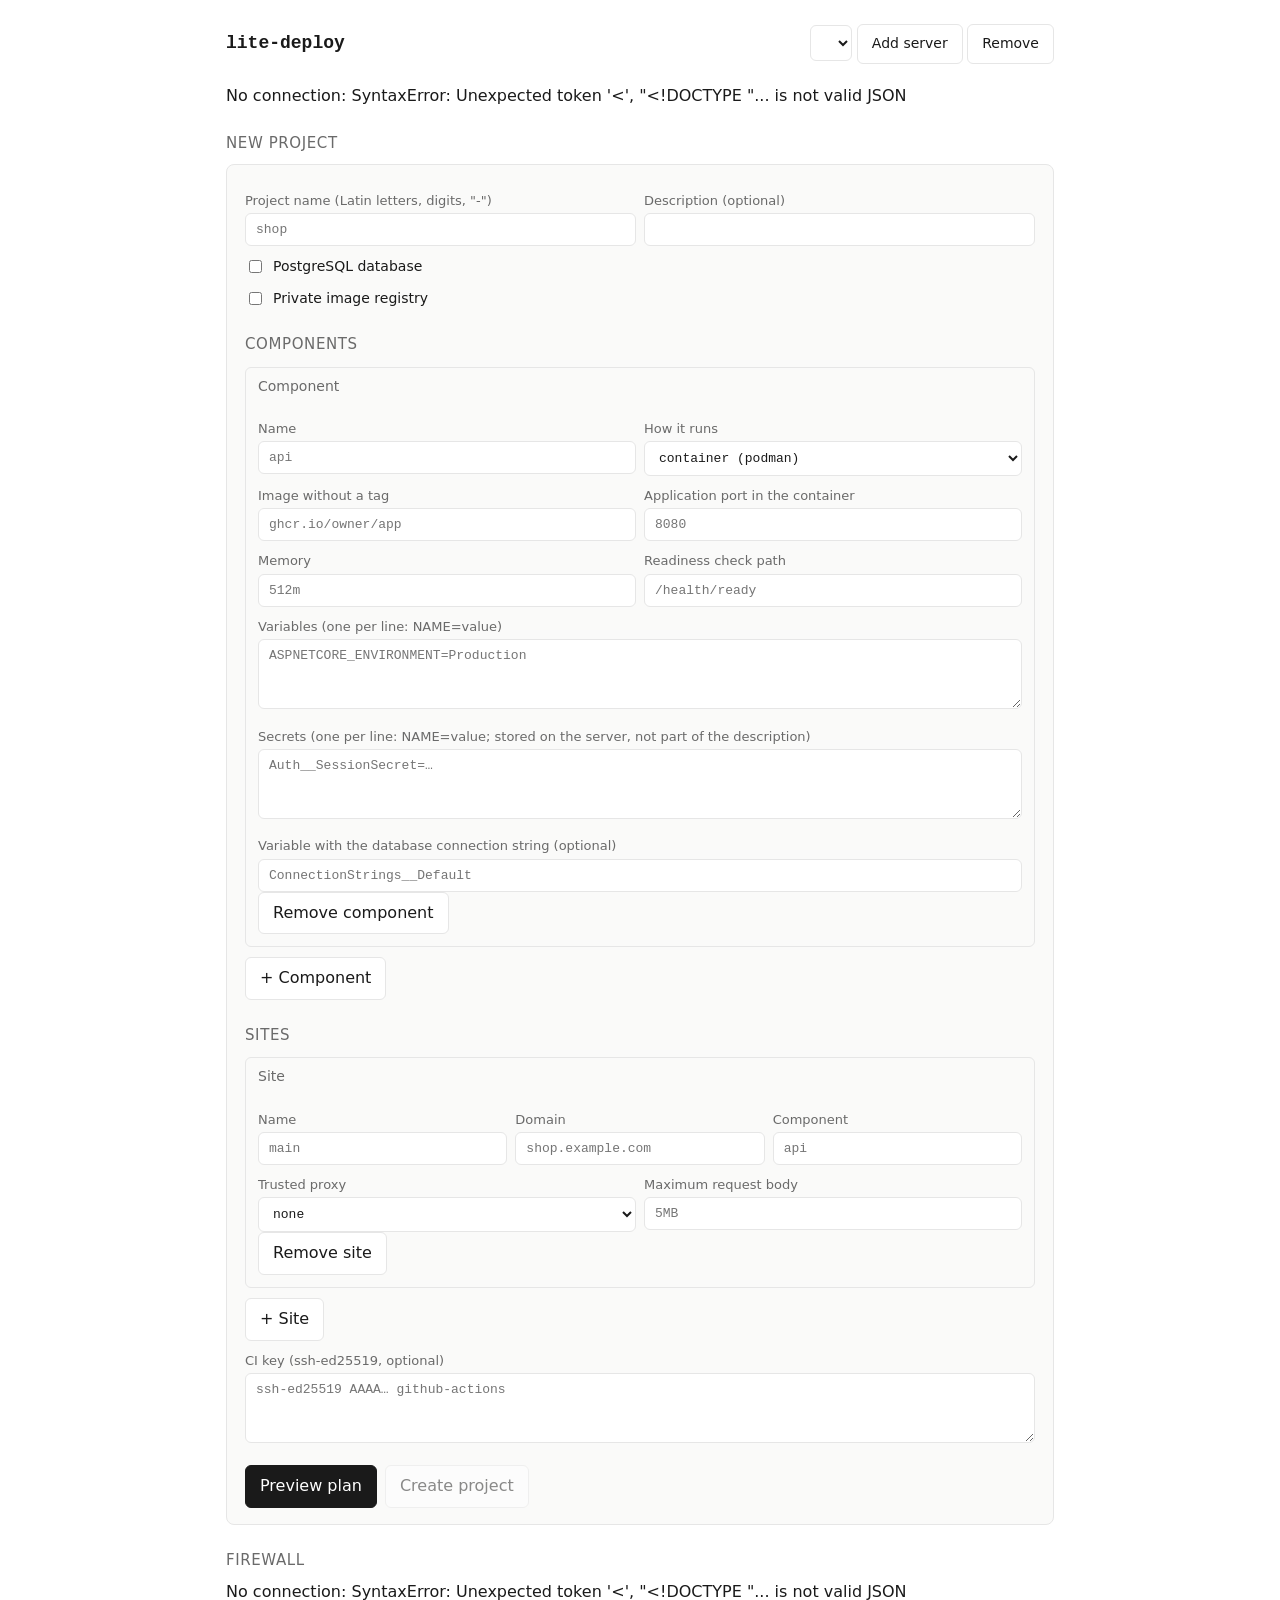
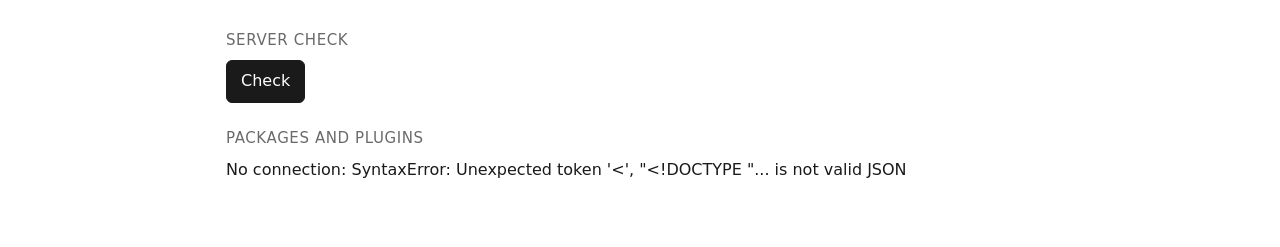
==== commit c7e10665: "lite-ui: a list of servers chosen in the browser" ====
--- a/internal/ui/index.html
+++ b/internal/ui/index.html
@@ -51,7 +51,7 @@
 </head>
 <body>
 <div class="wrap">
-  <header><h1>lite-deploy</h1><span class="srv" id="srv"></span></header>
+  <header><h1>lite-deploy</h1><span class="srv" id="srv"><select id="srvsel" title="Server"></select> <button id="srvadd" type="button">Add server</button> <button id="srvdel" type="button">Remove</button></span></header>
   <div id="msg"></div>
   <div id="list"><p class="empty">Loading…</p></div>
   <h3>New project</h3>
@@ -68,9 +68,11 @@
   var token = new URLSearchParams(location.search).get('t') || sessionStorage.getItem('t') || '';
   if (token) { sessionStorage.setItem('t', token); history.replaceState(null, '', location.pathname); }
   var busy = false;
+  var server = '';
+  try { server = localStorage.getItem('lite-ui-server') || ''; } catch (e) {}
 
   function api(path, body) {
-    var opt = { headers: { 'X-Token': token } };
+    var opt = { headers: { 'X-Token': token, 'X-Server': server } };
     if (body) { opt.method = 'POST'; opt.headers['Content-Type'] = 'application/json'; opt.body = JSON.stringify(body); }
     return fetch(path, opt).then(function (r) { return r.json(); });
   }
@@ -471,7 +473,35 @@
   }
 
   newProject();
-  api('/api/info').then(function (i) { document.getElementById('srv').textContent = i.host ? 'server: ' + i.host : 'this computer'; }).catch(function () {});
+  function setServer(v) { server = v; try { localStorage.setItem('lite-ui-server', v); } catch (e) {} }
+  function addServer() {
+    var v = prompt('Your server as USER@ADDRESS, for example serafim@203.0.113.7');
+    if (!v) return;
+    api('/api/servers/add', { host: v.trim() }).then(function (r) {
+      if (r.ok === false) { msg('err', r.error ? r.error.message : 'could not add the server'); return; }
+      setServer(v.trim()); location.reload();
+    });
+  }
+  function loadServers() {
+    var sel = document.getElementById('srvsel');
+    api('/api/servers').then(function (r) {
+      var list = r.servers || [];
+      document.getElementById('srvadd').style.display = r.editable ? '' : 'none';
+      document.getElementById('srvdel').style.display = r.editable && list.length ? '' : 'none';
+      if (list.length && list.indexOf(server) < 0) { setServer(list[0]); location.reload(); return; }
+      sel.textContent = '';
+      list.forEach(function (h) { var o = el('option', null, h); o.value = h; if (h === server) o.selected = true; sel.appendChild(o); });
+      sel.style.display = list.length ? '' : 'none';
+      if (!list.length) { msg('err', 'Add your server first: press "Add server" and enter USER@ADDRESS.'); }
+    }).catch(function () {});
+  }
+  document.getElementById('srvsel').addEventListener('change', function (e) { setServer(e.target.value); location.reload(); });
+  document.getElementById('srvadd').addEventListener('click', addServer);
+  document.getElementById('srvdel').addEventListener('click', function () {
+    if (!server || !confirm('Remove ' + server + ' from the list? Nothing changes on the server.')) return;
+    api('/api/servers/remove', { host: server }).then(function () { setServer(''); location.reload(); });
+  });
+  loadServers();
   load(); loadFw(); loadPlugins();
   setInterval(function () { if (!busy && document.activeElement.tagName !== 'INPUT') { load(); loadFw(); } }, 10000);
 })();
